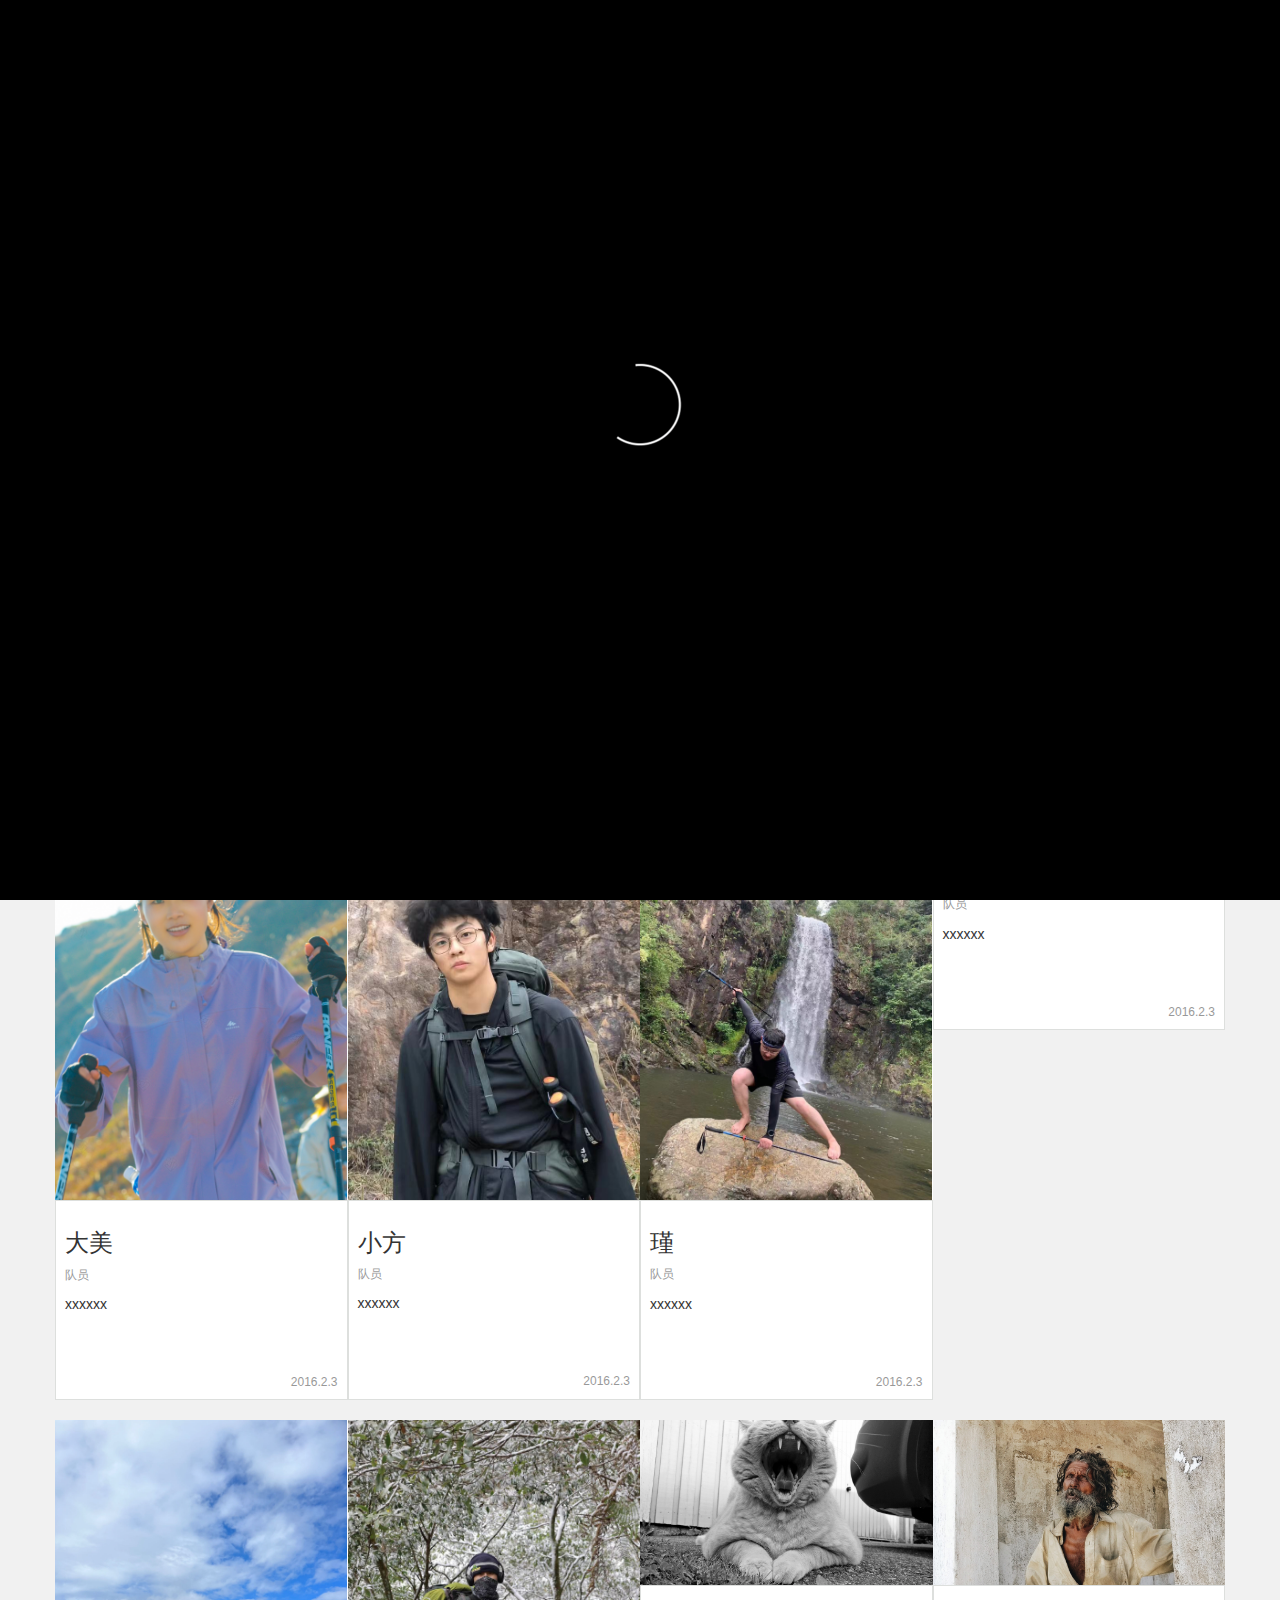
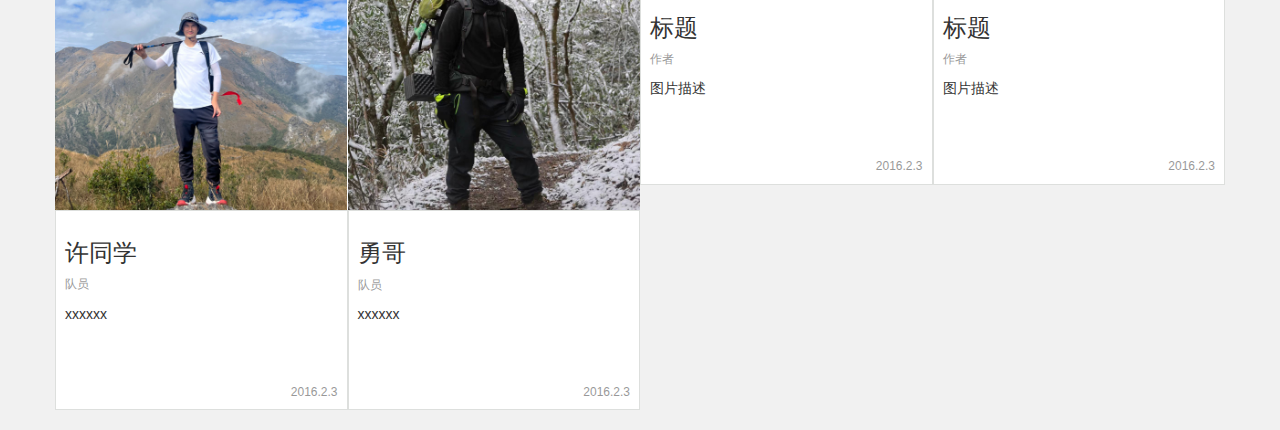
==== index.html @ 20806b5d "1" ====
<!DOCTYPE html>
<html lang="en">
<head>
    <meta charset="UTF-8">
    <title>YPYP</title>
    <link rel="Shortcut Icon" href="favicon.ico" >
    <link rel="stylesheet" href="CSS/bootstrap.css">
    <link rel="stylesheet" href="CSS/style.css">
    <link rel="stylesheet" href="CSS/jquery.lightbox-0.5.css">
    <script src="JS/jquery-3.1.0.min.js"></script>
    <script src="JS/bootstrap.min.js"></script>
    <script src="JS/style.js"></script>
    <script src="JS/Carousel.js"></script>
    <script src="JS/jquery.lightbox-0.5.min.js"></script>
</head>
<body>
<div class="loader">
    <div class="loader-content">
        <img src=images/11.gif alt="Loader" class="loader-loader" />
    </div>
</div>
<!-- <section id="header">
   <header>
       <div class="container">
           <div class="row clearfix">
               <div class="col-md-6 column" id="header-l">
                  <p>欢迎来到Endless</p>
                  <p>请</p>
                  <p><a href="#">登陆</a></p>
                  <p><a href="#">注册</a></p>
               </div>
               <div class="col-md-6 column" id="header-r">
                   <p><a href="#">退出</a></p>
                   <p><a href="#">用户名</a></p>
                   <div id="head-pic"><a href="#" ><img alt="" src="images/touxiang.jpg.png" /></a></div>
               </div>
           </div>
       </div>
   </header>
</section> -->
<section id="nav-main">
    <div class="container">
        <div class="row clearfix">
            <div class="col-md-4 column" id="nav-l">
                <a href="#"><h2>粤爬越胖 ｜ YPYP.CLUB</h2></a>
            </div>
            <div class="col-md-8 column" id="nav-r">
                <ul>
                  <!--  <li><a href="#">首页&lt;!&ndash;<span><i class="glyphicon glyphicon-home"></i></span>&ndash;&gt;</a> </li>
                    &lt;!&ndash; <li>|</li>&ndash;&gt;
                    <li><a href="news.html">资讯&lt;!&ndash;<span><i class="glyphicon glyphicon-cloud"></i></span>&ndash;&gt;</a> </li>
                    &lt;!&ndash;<li>|</li>&ndash;&gt;
                    <li><a href="shop.html">装备&lt;!&ndash;<span><i class="glyphicon glyphicon-shopping-cart"></i></span>&ndash;&gt;</a> </li>
                    &lt;!&ndash; <li>|</li>&ndash;&gt;
                    <li><a href="photo.html">摄影&lt;!&ndash;<span><i class="glyphicon glyphicon-camera"></i></span>&ndash;&gt;</a> </li>
                    &lt;!&ndash;<li>|</li>&ndash;&gt;
                    <li><a href="#">位置&lt;!&ndash;<span><i class="glyphicon glyphicon-globe"></i></span>&ndash;&gt;</a> </li>
                    &lt;!&ndash;<li>|</li>&ndash;&gt;
                    <li><a href="tutorial.html">教程&lt;!&ndash;<span><i class="glyphicon glyphicon-book"></i></span>&ndash;&gt;</a> </li>
                    &lt;!&ndash;<li>|</li>&ndash;&gt;
                    <li><a href="#">攻略&lt;!&ndash;<span><i class="glyphicon glyphicon-file"></i></span>&ndash;&gt;</a> </li>
                    &lt;!&ndash; <li>|</li>&ndash;&gt;
                    <li><a href="#">社区&lt;!&ndash;<span><i class="glyphicon glyphicon-comment"></i></span>&ndash;&gt;</a> </li>
                    <li><a href="#">社区&lt;!&ndash;<span><i class="glyphicon glyphicon-comment"></i></span>&ndash;&gt;</a> </li>-->
                </ul>
            </div>
        </div>
    </div>
</section>
<section id="pic">
    <div class="carousel slide" id="carousel-448951">
        <ol class="carousel-indicators">
            <li class="active" data-slide-to="0" data-target="#carousel-448951">
            </li>
            <li data-slide-to="1" data-target="#carousel-448951">
            </li>
            <li data-slide-to="2" data-target="#carousel-448951">
            </li>
            <li data-slide-to="3" data-target="#carousel-448951">
            </li>
            <li data-slide-to="3" data-target="#carousel-448951">
            </li>
        </ol>
        <div class="carousel-inner">
            <div class="item active">
                <img alt="" src="images/home/WechatIMG303.jpg" />
            </div>
            <div class="item">
                <img alt="" src="images/home/WechatIMG316.jpg" />
            </div>
            <div class="item">
                <img alt="" src="images/home/WechatIMG315.jpg" />

            </div>
            <div class="item">
                <img alt="" src="images/home/WechatIMG307.jpg" />
            </div>
            <div class="item">
                <img alt="" src="images/home/WechatIMG311.jpg" />
            </div>
        </div> <a class="left carousel-control" href="#carousel-448951" data-slide="prev"><span class="glyphicon glyphicon-chevron-left"></span></a> <a class="right carousel-control" href="#carousel-448951" data-slide="next"><span class="glyphicon glyphicon-chevron-right"></span></a>
    </div>
</section>
<!-- <section id="news">
    <div class="container">
        <div class="row clearfix">
            <div class="col-md-12 column">
                <div class="title-main-name">
                    <div class="title-main-name-l"></div>
                    <div class="title-main-name-c">
                        <a href="#"> <p>新闻</p></a>
                    </div>
                    <div class="title-main-name-r"></div>
                </div>
            </div>
        </div>
    </div>
    <div class="J_Poster poster-main"   data-setting='{

                                                                                    "height":270,
                                                                                    "posterWidth":640,
                                                                                    "posterHeight":270,
                                                                                    "scale":0.8,
                                                                                    "verticalAlign":"middle",
                                                                                    "speed":1000,
                                                                                    "autoPlay":false,
                                                                                    "delay":2000
																					}'>
        <div class="poster-btn poster-prev-btn"></div>
        <ul class="poster-list" style="list-style: none">
            <li class="poster-item"><a href="#"><img src="images/news1.jpg" width="100%" height="100%"></a><div class="news-message"><div class="title"><p class="p-title">新闻标题</p></div><div class="area"><p>新闻内容：Cras justo odio, dapibus ac facilisis in, egestas eget quam. Donec id elit non mi porta gravida at eget metus. Nullam id dolor id nibh ultricies vehicula ut id elit.</p></div></div></li>
            <li class="poster-item"><a href="#"><img src="images/news2.jpg" width="100%" height="100%"></a><div class="news-message"><div class="title"><p class="p-title">新闻标题</p></div><div class="area"><p>新闻内容：Cras justo odio, dapibus ac facilisis in, egestas eget quam. Donec id elit non mi porta gravida at eget metus. Nullam id dolor id nibh ultricies vehicula ut id elit.</p></div></div></li>
            <li class="poster-item"><a href="#"><img src="images/news3.jpg" width="100%" height="100%"></a><div class="news-message"><div class="title"><p class="p-title">新闻标题</p></div><div class="area"><p>新闻内容：Cras justo odio, dapibus ac facilisis in, egestas eget quam. Donec id elit non mi porta gravida at eget metus. Nullam id dolor id nibh ultricies vehicula ut id elit.</p></div></div></li>
            <li class="poster-item"><a href="#"><img src="images/news4.jpg" width="100%" height="100%"></a><div class="news-message"><div class="title"><p class="p-title">新闻标题</p></div><div class="area"><p>新闻内容：Cras justo odio, dapibus ac facilisis in, egestas eget quam. Donec id elit non mi porta gravida at eget metus. Nullam id dolor id nibh ultricies vehicula ut id elit.</p></div></div></li>
            <li class="poster-item"><a href="#"><img src="images/news5.jpg" width="100%" height="100%"></a><div class="news-message"><div class="title"><p class="p-title">新闻标题</p></div><div class="area"><p>新闻内容：Cras justo odio, dapibus ac facilisis in, egestas eget quam. Donec id elit non mi porta gravida at eget metus. Nullam id dolor id nibh ultricies vehicula ut id elit.</p></div></div></li>
            <li class="poster-item"><a href="#"><img src="images/news2.jpg" width="100%" height="100%"></a><div class="news-message"><div class="title"><p class="p-title">新闻标题</p></div><div class="area"><p>新闻内容：Cras justo odio, dapibus ac facilisis in, egestas eget quam. Donec id elit non mi porta gravida at eget metus. Nullam id dolor id nibh ultricies vehicula ut id elit.</p></div></div></li>
            <li class="poster-item"><a href="#"><img src="images/news3.jpg" width="100%" height="100%"></a><div class="news-message"><div class="title"><p class="p-title">新闻标题</p></div><div class="area"><p>新闻内容：Cras justo odio, dapibus ac facilisis in, egestas eget quam. Donec id elit non mi porta gravida at eget metus. Nullam id dolor id nibh ultricies vehicula ut id elit.</p></div></div></li>
            <li class="poster-item"><a href="#"><img src="images/news4.jpg" width="100%" height="100%"></a><div class="news-message"><div class="title"><p class="p-title">新闻标题</p></div><div class="area"><p>新闻内容：Cras justo odio, dapibus ac facilisis in, egestas eget quam. Donec id elit non mi porta gravida at eget metus. Nullam id dolor id nibh ultricies vehicula ut id elit.</p></div></div></li>
            <li class="poster-item"><a href="#"><img src="images/news5.jpg" width="100%" height="100%"></a><div class="news-message"><div class="title"><p class="p-title">新闻标题</p></div><div class="area"><p>新闻内容：Cras justo odio, dapibus ac facilisis in, egestas eget quam. Donec id elit non mi porta gravida at eget metus. Nullam id dolor id nibh ultricies vehicula ut id elit.</p></div></div></li>
        </ul>
        <div class="poster-btn poster-next-btn" ></div>
    </div>
</section> -->
<section id="photo">
    <div class="container">
        <div class="row clearfix">
            <div class="col-md-12 column">
                <div class="title-main-name">
                    <div class="title-main-name-l"></div>
                    <div class="title-main-name-c">
                        <a href="#">  <p>成员</p></a>
                    </div>
                    <div class="title-main-name-r"></div>
                </div>
            </div>
        </div>
    </div>
    <div id="gallery">
        <div class="container">
            <div class="row clearfix">
                <div class="col-md-12 column">
                    <div class="row">
                        <div class="col-md-3">
                            <div class="thumbnail">

                                <a href="images/face/WechatIMG313.jpg" title="5">                                    <img alt="300x200" src="images/face/WechatIMG318.jpg" />
                                </a>

                                <div class="caption">
                                    <h3>
                                        长空无痕
                                    </h3>
                                    <p class="p-writer">
                                        队长
                                    </p>
                                    <p class="p-text">
                                        英俊的皮囊
                                    </p>
                                    <p class="p-time">
                                        2024.2.3
                                    </p>
                                </div>
                            </div>
                        </div>
                        <div class="col-md-3">
                            <div class="thumbnail">
                                <a href="images/bp2.jpg" title="6">                                    <img alt="300x200" src="images/face/WechatIMG321.jpg" />
                                </a>

                                <div class="caption">
                                    <h3>
                                        孔孔
                                    </h3>
                                    <p class="p-writer">
                                        队员
                                    </p>
                                    <p class="p-text">
                                        有趣的灵魂
                                    </p>
                                    <p class="p-time">
                                        2024.2.3
                                    </p>
                                </div>
                            </div>
                        </div>
                        <div class="col-md-3">
                            <div class="thumbnail">

                                <a href="images/bp3.jpg" title="7">                                    <img alt="300x200" src="images/face/WechatIMG320.jpg" />
                                </a>

                                <div class="caption">
                                    <h3>
                                        Mika
                                    </h3>
                                    <p class="p-writer">
                                        队员
                                    </p>
                                    <p class="p-text">
                                        装备大佬
                                    </p>
                                    <p class="p-time">
                                        2024.2.3
                                    </p>
                                </div>
                            </div>
                        </div>
                        <div class="col-md-3">
                            <div class="thumbnail">

                                <a href="images/bp4.jpg" title="8">                                    <img alt="300x200" src="images/face/WechatIMG322.jpg" />
                                </a>

                                <div class="caption">
                                    <h3>
                                        ccc
                                    </h3>
                                    <p class="p-writer">
                                        队员
                                    </p>
                                    <p class="p-text">
                                        背锅大侠
                                    </p>
                                    <p class="p-time">
                                        2024.2.3
                                    </p>
                                </div>
                            </div>
                        </div>
                    </div>
                </div>
            </div>
        </div>
        <div class="container">
            <div class="row clearfix">
                <div class="col-md-12 column">
                    <div class="row">
                        <div class="col-md-3">
                            <div class="thumbnail">

                                <a href="images/bp5.jpg" title="5">                                    <img alt="300x200" src="images/face/WechatIMG323.jpg" />
                                </a>

                                <div class="caption">
                                    <h3>
                                        大美
                                    </h3>
                                    <p class="p-writer">
                                        队员
                                    </p>
                                    <p class="p-text">
                                        xxxxxx
                                    </p>
                                    <p class="p-time">
                                        2016.2.3
                                    </p>
                                </div>
                            </div>
                        </div>
                        <div class="col-md-3">
                            <div class="thumbnail">

                                <a href="images/bp6.jpg" title="6">                                    <img alt="300x200" src="images/face/WechatIMG324.jpg" />
                                </a>

                                <div class="caption">
                                    <h3>
                                        小方
                                    </h3>
                                    <p class="p-writer">
                                        队员
                                    </p>
                                    <p class="p-text">
                                        xxxxxx
                                    </p>
                                    <p class="p-time">
                                        2016.2.3
                                    </p>
                                </div>
                            </div>
                        </div>
                        <div class="col-md-3">
                            <div class="thumbnail">

                                <a href="images/bp7.jpg" title="7">                                    <img alt="300x200" src="images/face/WechatIMG325.jpg" />
                                </a>

                                <div class="caption">
                                    <h3>
                                        瑾
                                    </h3>
                                    <p class="p-writer">
                                        队员
                                    </p>
                                    <p class="p-text">
                                        xxxxxx
                                    </p>
                                    <p class="p-time">
                                        2016.2.3
                                    </p>
                                </div>
                            </div>
                        </div>
                        <div class="col-md-3">
                            <div class="thumbnail">

                                <a href="images/bp8.jpg" title="8">                                    <img alt="300x200" src="images/face/WechatIMG326.jpg" />
                                </a>

                                <div class="caption">
                                    <h3>
                                        啊昌
                                    </h3>
                                    <p class="p-writer">
                                        队员
                                    </p>
                                    <p class="p-text">
                                        xxxxxx
                                    </p>
                                    <p class="p-time">
                                        2016.2.3
                                    </p>
                                </div>
                            </div>
                        </div>
                    </div>
                </div>
            </div>
        </div>
        <div class="container">
            <div class="row clearfix">
                <div class="col-md-12 column">
                    <div class="row">
                        <div class="col-md-3">
                            <div class="thumbnail">

                                <a href="images/bp9.jpg" title="5">                                    <img alt="300x200" src="images/face/WechatIMG327.jpg" />
                                </a>

                                <div class="caption">
                                    <h3>
                                        许同学
                                    </h3>
                                    <p class="p-writer">
                                        队员
                                    </p>
                                    <p class="p-text">
                                        xxxxxx
                                    </p>
                                    <p class="p-time">
                                        2016.2.3
                                    </p>
                                </div>
                            </div>
                        </div>
                        <div class="col-md-3">
                            <div class="thumbnail">

                                <a href="images/bp10.jpg" title="6">                                    <img alt="300x200" src="images/face/WechatIMG328.jpg" />
                                </a>

                                <div class="caption">
                                    <h3>
                                        勇哥
                                    </h3>
                                    <p class="p-writer">
                                        队员
                                    </p>
                                    <p class="p-text">
                                        xxxxxx
                                    </p>
                                    <p class="p-time">
                                        2016.2.3
                                    </p>
                                </div>
                            </div>
                        </div>
                        <div class="col-md-3">
                            <div class="thumbnail">

                                <a href="images/bp11.jpg" title="7">                                    <img alt="300x200" src="images/p11.jpg" />
                                </a>

                                <div class="caption">
                                    <h3>
                                        标题
                                    </h3>
                                    <p class="p-writer">
                                        作者
                                    </p>
                                    <p class="p-text">
                                        图片描述
                                    </p>
                                    <p class="p-time">
                                        2016.2.3
                                    </p>
                                </div>
                            </div>
                        </div>
                        <div class="col-md-3">
                            <div class="thumbnail">

                                <a href="images/bp12.jpg" title="8">                                    <img alt="300x200" src="images/p12.jpg" />
                                </a>

                                <div class="caption">
                                    <h3>
                                        标题
                                    </h3>
                                    <p class="p-writer">
                                        作者
                                    </p>
                                    <p class="p-text">
                                        图片描述
                                    </p>
                                    <p class="p-time">
                                        2016.2.3
                                    </p>
                                </div>
                            </div>
                        </div>
                    </div>
                </div>
            </div>
        </div>
    </div>

</section>
<!-- <section id="shop">
    <div class="container">
        <div class="row clearfix">
            <div class="col-md-12 column">
                <div class="title-main-name">
                    <div class="title-main-name-l"></div>
                    <div class="title-main-name-c">
                        <a href="#"><p>商城</p></a>
                    </div>
                    <div class="title-main-name-r"></div>
                </div>
            </div>
        </div>
    </div>
    <div class="container">
        <div class="row clearfix">
            <div class="col-md-12 column">
                <div id="shop-box">
                    <ul>
                        <li><a href="#">热门商品</a></li>
                        <li><a href="#">分类一</a></li>
                        <li><a href="#">分类二</a></li>
                        <li><a href="#">分类三</a></li>
                        <li><a href="#">分类四</a></li>
                        <li><a href="#">分类五</a></li>
                        <li><a href="#">分类六</a></li>
                        <li><a href="#">分类七</a></li>
                    </ul>
                    <div id="shop-s-box">
                        <div class="shop-box-pic"><a href="#"><img src="images/shop1.png"><p>商品名称</p></a> </div>
                        <div class="shop-box-pic"><a href="#"><img src="images/shop2.png"><p>商品名称</p></a> </div>
                        <div class="shop-box-pic"><a href="#"><img src="images/shop3.png"><p>商品名称</p></a> </div>
                        <div class="shop-box-pic"><a href="#"><img src="images/shop4.png"><p>商品名称</p></a> </div>
                        <div class="shop-box-pic"><a href="#"><img src="images/shop5.png"><p>商品名称</p></a> </div>
                        <div class="shop-box-pic"><a href="#"><img src="images/shop6.png"><p>商品名称</p></a> </div>
                        <div class="shop-box-pic"><a href="#"><img src="images/shop7.png"><p>商品名称</p></a> </div>
                        <div class="shop-box-pic"><a href="#"><img src="images/shop8.png"><p>商品名称</p></a> </div>
                        <div class="shop-box-pic"><a href="#"><img src="images/shop9.png"><p>商品名称</p></a> </div>
                        <div class="shop-box-pic"><a href="#"><img src="images/shop10.png"><p>商品名称</p></a> </div>
                    </div>
                </div>
            </div>
        </div>
    </div>
</section>
<section id="strategy">
    <div class="container">
        <div class="row clearfix">
            <div class="col-md-12 column">
                <div class="title-main-name">
                    <div class="title-main-name-l"></div>
                    <div class="title-main-name-c">
                        <a href="#"> <p>教程</p></a>
                    </div>
                    <div class="title-main-name-r"></div>
                </div>
            </div>
        </div>
    </div>
    <div class="container">
        <div class="row clearfix">
            <div class="col-md-12 column">
                <div class="strategy-pic">
                    <img class="strategy-pic-img" alt="" src="images/s2.jpg" />
                    <a href="#"> <span class="strategy-pic-title">教程标题</span></a>
                </div>
            </div>
        </div>
    </div>
    <div class="container">
        <div class="row clearfix">
            <div class="col-md-12 column">
                <div class="strategy-pic">
                    <img alt="" src="images/s3.jpg" />
                    <a href="#"> <span class="strategy-pic-title">教程标题</span></a>
                </div>
            </div>
        </div>
    </div>
    <div class="container">
        <div class="row clearfix">
            <div class="col-md-12 column">
                <div class="strategy-pic">
                    <img alt="" src="images/s4.jpg" />
                    <a href="#"> <span class="strategy-pic-title">教程标题</span></a>
                </div>
            </div>
        </div>
    </div>
    <div class="container">
        <div class="row clearfix">
            <div class="col-md-12 column">
                <div class="strategy-pic">
                    <img alt="" src="images/s5.jpg" />
                    <a href="#"> <span class="strategy-pic-title">教程标题</span></a>
                </div>
            </div>
        </div>
    </div>
    <div class="container">
        <div class="row clearfix">
            <div class="col-md-12 column">
                <div class="strategy-pic">
                    <img alt="" src="images/s1.jpg" />
                    <a href="#"> <span class="strategy-pic-title">教程标题</span></a>
                </div>
            </div>
        </div>
    </div>
</section> -->
<!-- <section id="footer">
    <footer>
        <div class="top"><a href="#nav-main" id="top-button" onfocus="this.blur();"><img src="images/返回顶部.png"></a></div>
        <div class="container">
            <div class="row clearfix">
                <div class="col-md-6 column" id="footer-l">
                    <p>版权所有&nbsp;©&nbsp;Endless技术有限公司&nbsp;&nbsp;1998-2016&nbsp;&nbsp;保留一切权利</p>
                </div>
                <div class="col-md-6 column" id="footer-r">
                    <ul>
                        <li><a href="#">法律声明</a> </li>
                        <li><a href="#">隐私保护</a> </li>
                        <li><a href="#">联系我们</a> </li>
                        <li><a href="#">网站地图</a> </li>
                    </ul>
                </div>
            </div>
        </div>
    </footer>
</section> -->
<script type="text/javascript">
    window.onload=$(document).loadings();
    $(document).ready(function () {
        //数字转换为百分数的方法
        Number.prototype.toPercent=function(){
            return (Math.round(this*100)/100).toFixed(2)+'%';
        };
        //导航栏每一栏的类
        function navs(name,link) {
            this.name=name;
            this.link=link;
        }

        //引入lightBox插件
        $(function() {
            $('#gallery a').lightBox();
        });

       //生成carousel
        Carousel.in($(".J_Poster"));

        //new出每一栏
        var nav1=new navs("首页","index.html");
        var nav2=new navs("资讯","news.html");
        var nav3=new navs("装备","shop.html");
        var nav4=new navs("风景","photo.html");
        // var nav6=new navs("教程","tutorial.html");
        var nav5=new navs("攻略","strategy.html");

        //加入数组
        var nav = new Array(nav1,nav2,nav3,nav4,nav5);

        //插入节点
        for(i=0;i<nav.length;i++){
            var link=nav[i].link;
            var name=nav[i].name;
         $("#nav-r ul").append(" <li><a href='"+link+"' >"+name+"</a></li>");
        }

        //定义样式
        var length=[(100/nav.length).toPercent()].join();//获取每栏宽度
        $("#nav-r ul li").css("width",length);


    });
</script>
</body>
</html>
---- CSS/style.css ----
*{
    margin: 0;
    padding: 0;
}
body a{
    outline:none;
    blr:expression(this.onFocus=this.blur());
    text-decoration: none;
    color: black;
}
a:hover{
    text-decoration: none;
    color: black;
}
body{
    background-color: #f1f1f1;
}
.loader {
    position: fixed;
    z-index: 9999;
    width: 100%;
    height: 100%;
    background:black;
    text-align: center;
    /* loader页面消失采用渐隐的方式*/
    -webkit-transition: opacity 3s ease;
    -moz-transition: opacity 3s ease;
    -o-transition: opacity 3s ease;
    transition: opacity 3s ease;
}
/* 使用base64编码嵌入加载的logo */
.loader-content  {
    display: block;
    position: relative;
    top: 45%;
}
.loader-content img{
    width: 400px;
    height: 300px;
    position: absolute;
    top:50%;
    left: 50%;
    margin-top: -150px;
    margin-left: -200px;
}
.fadeout {
    opacity: 0;
    filter: alpha(opacity=0);
}
/*header*/
#header{
    z-index: 9998;
    height: 30px;
    width: 100%;
    margin: 0 auto;
    background-color: rgba(195, 198, 195, 0.6);
    /*position: fixed;*/
    top: 0;
    -webkit-transition: opacity 3s ease;
    -moz-transition: opacity 3s ease;
    -o-transition: opacity 3s ease;
    transition: opacity 3s ease;


}
#header .container{
    height: 30px;
}
#header .container .row{
    height: 30px;
}
#header a{
    color: white;
}
#header-l p{
    float: left;
    color: white;
    line-height: 30px;
    padding:0 16px;
    margin-bottom: 0;
}
#header-r p{
    float: right;
    color: white;
    line-height: 30px;
    padding:0 16px;
    margin-bottom: 0;
}
#head-pic{
    float: right;
    width: 30px;
    height: 30px;
}
#head-pic img{
    width: 30px;
    height: 30px;
}
#header p a{
    text-decoration: none;
}
/*导航*/
/*#nav-main{
    margin: 5px 0 5px 0;
}*/
 #nav-l{
     margin-top: 30px;
 }
#nav-r{
    height: 60px;

    text-align: center;
    padding-left: 0px;
    margin-top: 30px;
}
#nav-r ul{
    margin: 15px auto;
    height: 30px;
    width: 100%;
    list-style: none;
    display: inline-block;
}
#nav-r ul li{
  /*  width: 12.5%;*/
    float: left;
    line-height: 30px;
    border-right: 1px solid rgba(0, 0, 0, 0.5);
}
#nav-r ul li:last-child{
    border-right: 0px;
}
#nav-r ul li a{
    width: 100%;
    text-decoration: none;
    color: black;
    display: block;
    /*padding: 0 40px;*/
}
#nav-r ul li a:hover {
    text-decoration: none;
    color: #0C417E;
}
#nav-main div div div h2{
    height: 30px;
    text-align: center;
    display: block;
    line-height: 30px;
    /*padding-right: 0px;
    padding-left: 150px;*/
    margin-top: 15px;
    margin-bottom: 15px;
}
@media only screen and (max-width: 990px){
    #nav-l{
        display: none;
    }
}
/*  .glyphicon{
      color: #723025;
  }*/
/*新闻*/
.title-main-name{
    width: 100%;
    height: 40px;
    /*background-color: #0C417E;*/
    margin: 40px auto 30px auto;
}
.title-main-name .title-main-name-l{
    float: left;
    width:10% ;
    height: 20px;
    border-bottom:1px solid black;
    /* background-color: #2b542c;*/
}
.title-main-name .title-main-name-c{
    float: left;
    width: 10%;
    height: 40px;
    display:inline;
    text-align: center;
    /* background-color: #541e11;*/
}
.title-main-name .title-main-name-c p{
    font-size: 17pt;
    display:inline;
    line-height: 40px;
    margin: 0 auto;
}
.title-main-name .title-main-name-r{
    float: left;
    width: 80%;
    height: 20px;
    border-bottom:1px solid black;
}

.poster-main{
    position:relative;
    width:800px;
    height:270px;
}
.poster-main a,.poster-main img{
    display:block;
}
.poster-main .poster-list{
    width:800px;
    height:270px;
}
.poster-main .poster-list .poster-item{
    position:absolute;
    left:0;
    top:0;
}
.poster-main .poster-btn{
    position:absolute;
    top:0;
    width:100px;
    height:270px;
    z-index:10;
    cursor:pointer;
    opacity:0.8;
}
.poster-main .poster-prev-btn{
    left:0;
    background:  url(../images/btn_l.png) no-repeat center center;
}
.poster-main .poster-next-btn{
    right:0;
    background: url(../images/btn_r.png) no-repeat center center;
}
.poster-main .poster-list .poster-item .title{
    width: 100px;
    height: 20px;
    /*background-color: #2b542c;*/
    position: absolute;
    top: 66%;
    left: 50%;
    margin-left:-50px;
}
.poster-main .poster-list .poster-item .area{
    width: 540px;
    height: 40px;
   /* background-color: #0C417E;*/
    position: absolute;
    top: 77%;
    left: 50%;
    margin-left:-270px;
}
.poster-main .poster-list .poster-item .p-title{
    font-size: 15pt;
}
.poster-main .poster-list .poster-item p{
    color: white;
    text-align: center;
    line-height: 20px;
}
.poster-main .poster-list .poster-item .news-message{
    display: none;
}
/*摄影*/
#photo .caption{
    height: 200px;
}
#photo .thumbnail{
    padding: 0px;
    border-radius:0px;
    border: 0px;
}
#photo .thumbnail .caption{
    border: 0.1px solid rgba(171, 174, 171, 0.4);
   /* border-right: 0px;*/
}
#photo .col-md-3:last-child .thumbnail  .caption {
    border: 0.1px solid rgba(171, 174, 171, 0.4);
}
#photo .col-md-3{
    padding-left: 0px;padding-right: 0px;
}
#photo .p-writer{
    font-size: 9pt;
    opacity: 0.5;
}
#photo .p-text{
    height: 70px;
}
#photo .p-time{
    font-size: 9pt;
    float: right;
    opacity: 0.5;
}
.photo-btn {
    border-radius: 0px;
    height: 30px;
    margin: 5px 5px;
    border: 0;
}

/*商城*/
#shop{
   background: url(../images/shop.jpg);
    padding: 0px 0px 0px 0px;
    background-size: cover;
    background-repeat:no-repeat;
   /* background-attachment:fixed;*/
    background-position:center;
}
#shop .title-main-name .title-main-name-l{
    border-bottom:1px solid #ffffff;
}
#shop .title-main-name .title-main-name-c p{
    color: white;
}
#shop .title-main-name .title-main-name-r {
    border-bottom: 1px solid #ffffff;
}
#shop #shop-box{
    width: 100%;
    display: block;
    margin-bottom: 50px;
}
#shop #shop-box ul{
    height: 50px;
    list-style: none;
    display:block;
    position: relative;
    margin-bottom: 0px;
}
#shop #shop-box ul li{
    line-height: 50px;
    text-align: center;
    float: left;
    transition: all.4s;
}
#shop #shop-box ul li:first-child{
    background-color: rgba(248, 251, 248, 0.6);
}
#shop #shop-box ul li:first-child a{
    color: black;
}
#shop #shop-box ul li a{
    padding:0 15px 0 15px;
    text-decoration: none;
    color: #8a8a8a;
    transition: all.4s;
}
#shop #shop-box ul li:hover{
    background-color:  rgba(248, 251, 248, 1);
}
#shop #shop-box ul li:hover a{
    color: black;
}
#shop #shop-box #shop-s-box{
    width: 100%;
}
#shop #shop-box #shop-s-box .shop-box-pic{
    background-color: rgba(248, 251, 248, 0.6);
    width: 20%;
    float: left;
    border: 0.1px solid rgba(171, 174, 171, 0.4);
    transition: all.4s;
    position: relative;
 }
#shop #shop-box #shop-s-box .shop-box-pic img{
    width: 100%;
}
#shop #shop-box #shop-s-box .shop-box-pic p {
    color: black;
    position: absolute;
    z-index: 3;
    top: 88%;
    left: 10px;
    transition: all.4s;
    opacity: 0;
}
#shop #shop-box #shop-s-box .shop-box-pic:hover{
    background-color: rgba(248, 251, 248, 1);
}
#shop #shop-box #shop-s-box .shop-box-pic:hover p{
    opacity: 1;
    color: black;
}
/*攻略*/
#strategy .strategy-pic{
    display: block;
    width: 100%;
    height:200px;
    margin: 0px auto 40px auto;
    position: relative;
    overflow: hidden;
}
#strategy .strategy-pic  img{
    display: block;
    width: 100%;
    transition: all.4s;
}
#strategy .strategy-pic .strategy-pic-title{
    z-index: 100;
    line-height: 200px;
    width: 100%;
    height: 200px;
    text-align: center;
    vertical-align: middle;
    position: absolute;
    color: #fff;
    top: 0;
    transition: all.4s;
    font-size: 16pt;
}

#strategy .strategy-pic .strategy-pic-title:hover{
    background-color: rgba(24,14,8,.5);
}

/*footer*/
#footer{
    height: 30px;
    width: 100%;
    margin: 0 auto;
    background-color: rgba(195, 198, 195, 0.9);
    position: relative;
}
#footer .container .row p{
    margin-bottom: 0px;
    line-height: 30px;
    color: white;
    float: left;
}
#footer  #footer-l{
    float: left;
}
#footer  #footer-r{
    float: right;
}
#footer  #footer-r ul{
    list-style: none;
    float: right;
    margin-bottom: 0px;
}
#footer  #footer-r ul li{
    float: right;
    text-align: center;
    line-height: 30px;
    padding: 0 10px;
    border-right: 1px ;
    border-right: 1px solid rgba(255, 255, 255, 0.5);
}
#footer  #footer-r ul li:first-child{
    border-right: 0px;
}
#footer  #footer-r ul li a{
    text-decoration: none;
    color: white;
}
#footer .top{
    width: 50px;
    height: 50px;
    float: left;
    position: fixed;
    z-index: 999;
    right: 10px;
    display: none;
}
#footer .top:hover{
    opacity: 1;
    transform-origin:center ;
    animation: sigma 1s;
}
#footer .top img{
    width: 100%;
}
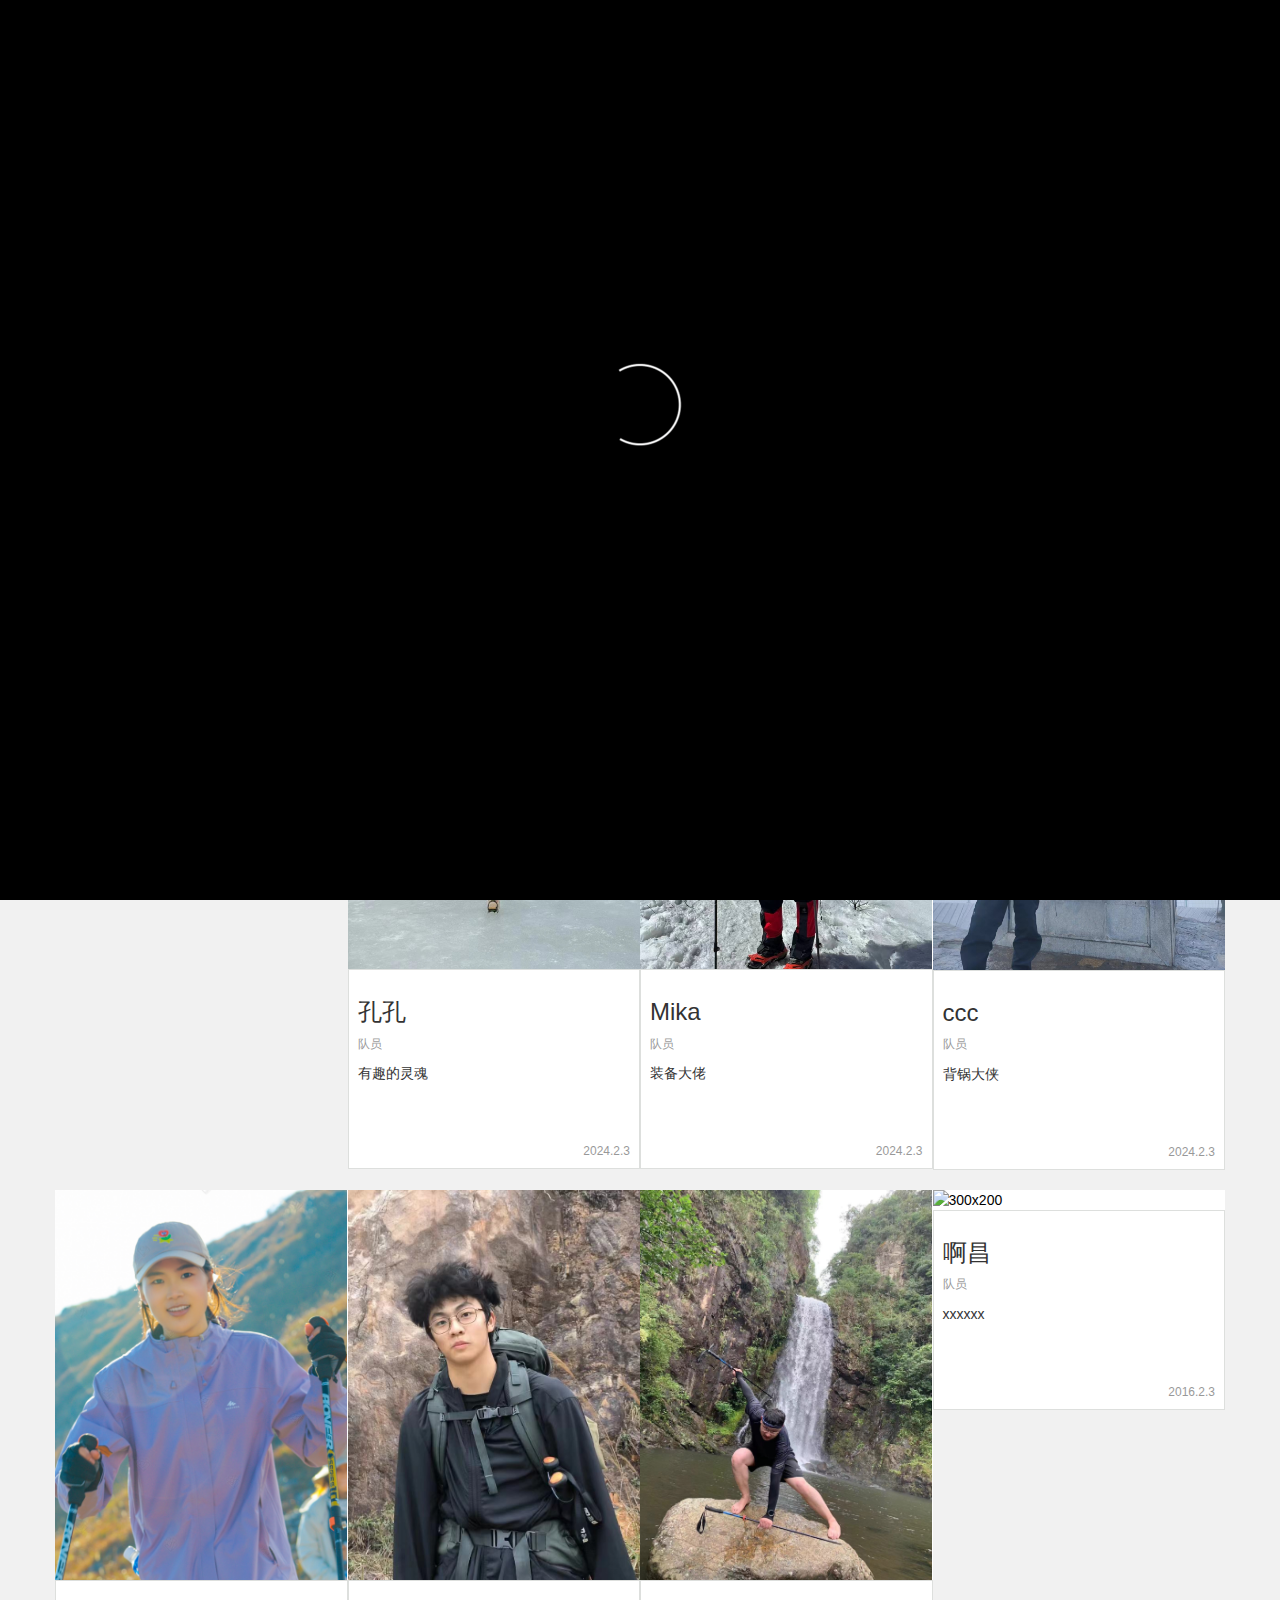
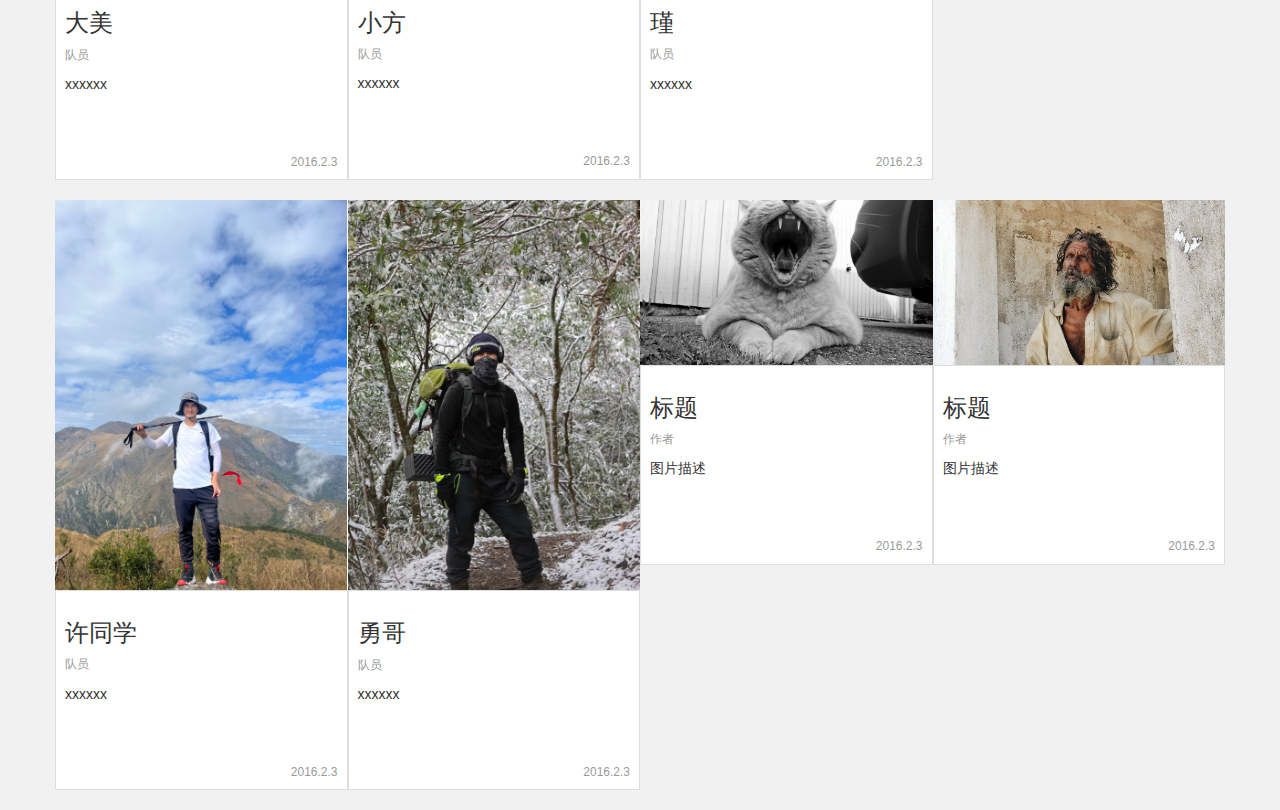
==== commit 91b12c86: "Update index.html" ====
--- a/index.html
+++ b/index.html
@@ -101,14 +101,14 @@
         </div> <a class="left carousel-control" href="#carousel-448951" data-slide="prev"><span class="glyphicon glyphicon-chevron-left"></span></a> <a class="right carousel-control" href="#carousel-448951" data-slide="next"><span class="glyphicon glyphicon-chevron-right"></span></a>
     </div>
 </section>
-<!-- <section id="news">
+<section id="news">
     <div class="container">
         <div class="row clearfix">
             <div class="col-md-12 column">
                 <div class="title-main-name">
                     <div class="title-main-name-l"></div>
                     <div class="title-main-name-c">
-                        <a href="#"> <p>新闻</p></a>
+                        <a href="#"> <p>旅途</p></a>
                     </div>
                     <div class="title-main-name-r"></div>
                 </div>
@@ -140,7 +140,7 @@
         </ul>
         <div class="poster-btn poster-next-btn" ></div>
     </div>
-</section> -->
+</section>
 <section id="photo">
     <div class="container">
         <div class="row clearfix">
@@ -623,4 +623,4 @@
     });
 </script>
 </body>
-</html>+</html>
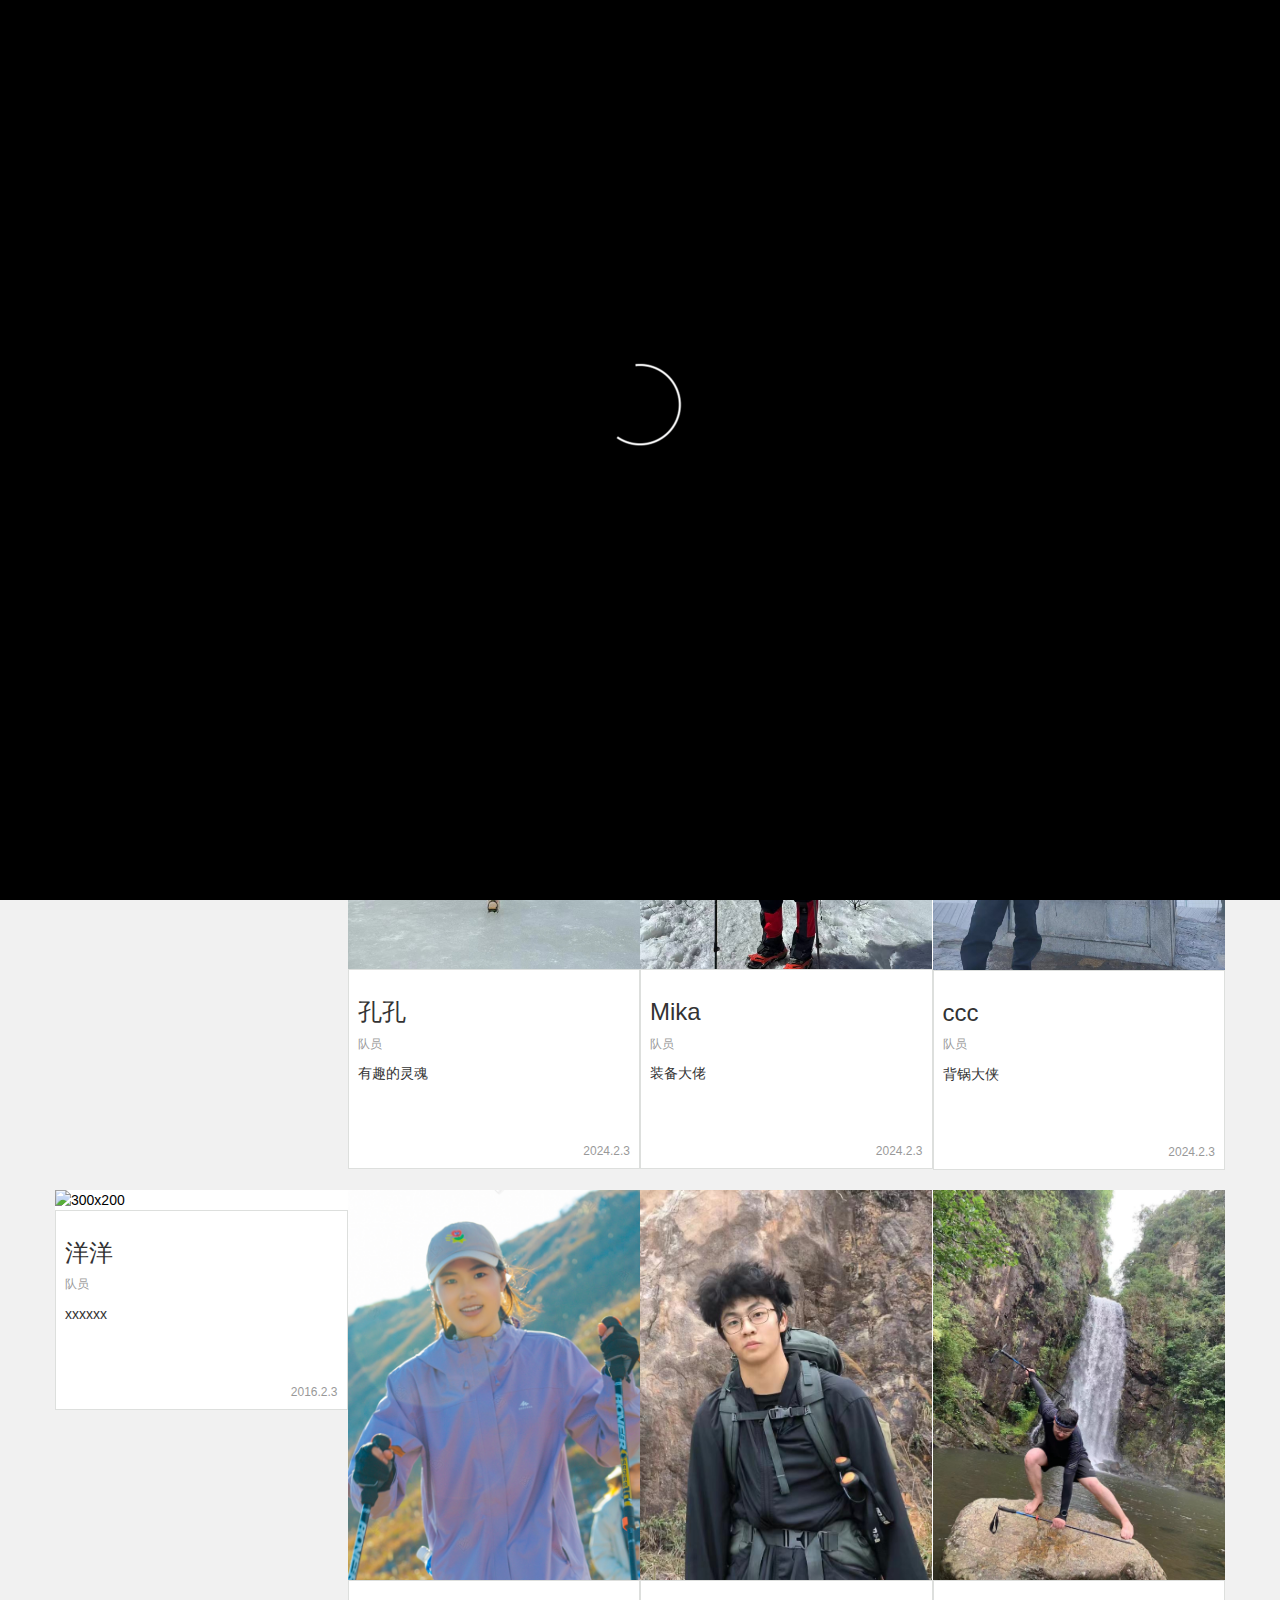
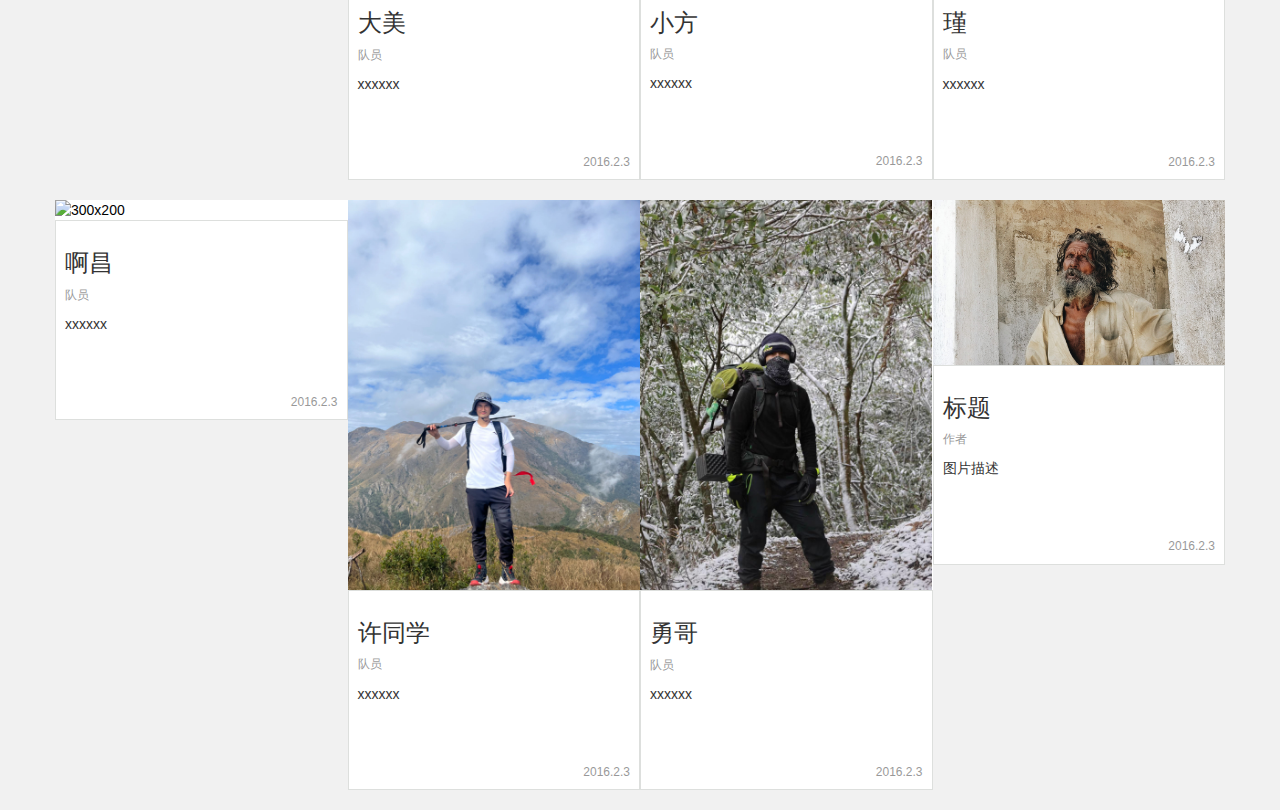
==== commit 383e183e: "1" ====
--- a/index.html
+++ b/index.html
@@ -2,7 +2,7 @@
 <html lang="en">
 <head>
     <meta charset="UTF-8">
-    <title>YPYP</title>
+    <title>YPYP.CLUB⛰️</title>
     <link rel="Shortcut Icon" href="favicon.ico" >
     <link rel="stylesheet" href="CSS/bootstrap.css">
     <link rel="stylesheet" href="CSS/style.css">
@@ -42,9 +42,9 @@
     <div class="container">
         <div class="row clearfix">
             <div class="col-md-4 column" id="nav-l">
-                <a href="#"><h2>粤爬越胖 ｜ YPYP.CLUB</h2></a>
-            </div>
-            <div class="col-md-8 column" id="nav-r">
+                <a href="#"><h2 style="color: brown;">粤爬越胖 ｜ YPYP.CLUB</h2></a>
+            </div>
+            <div class="col-md-7 column" id="nav-r">
                 <ul>
                   <!--  <li><a href="#">首页&lt;!&ndash;<span><i class="glyphicon glyphicon-home"></i></span>&ndash;&gt;</a> </li>
                     &lt;!&ndash; <li>|</li>&ndash;&gt;
@@ -128,15 +128,15 @@
 																					}'>
         <div class="poster-btn poster-prev-btn"></div>
         <ul class="poster-list" style="list-style: none">
-            <li class="poster-item"><a href="#"><img src="images/news1.jpg" width="100%" height="100%"></a><div class="news-message"><div class="title"><p class="p-title">新闻标题</p></div><div class="area"><p>新闻内容：Cras justo odio, dapibus ac facilisis in, egestas eget quam. Donec id elit non mi porta gravida at eget metus. Nullam id dolor id nibh ultricies vehicula ut id elit.</p></div></div></li>
-            <li class="poster-item"><a href="#"><img src="images/news2.jpg" width="100%" height="100%"></a><div class="news-message"><div class="title"><p class="p-title">新闻标题</p></div><div class="area"><p>新闻内容：Cras justo odio, dapibus ac facilisis in, egestas eget quam. Donec id elit non mi porta gravida at eget metus. Nullam id dolor id nibh ultricies vehicula ut id elit.</p></div></div></li>
-            <li class="poster-item"><a href="#"><img src="images/news3.jpg" width="100%" height="100%"></a><div class="news-message"><div class="title"><p class="p-title">新闻标题</p></div><div class="area"><p>新闻内容：Cras justo odio, dapibus ac facilisis in, egestas eget quam. Donec id elit non mi porta gravida at eget metus. Nullam id dolor id nibh ultricies vehicula ut id elit.</p></div></div></li>
-            <li class="poster-item"><a href="#"><img src="images/news4.jpg" width="100%" height="100%"></a><div class="news-message"><div class="title"><p class="p-title">新闻标题</p></div><div class="area"><p>新闻内容：Cras justo odio, dapibus ac facilisis in, egestas eget quam. Donec id elit non mi porta gravida at eget metus. Nullam id dolor id nibh ultricies vehicula ut id elit.</p></div></div></li>
-            <li class="poster-item"><a href="#"><img src="images/news5.jpg" width="100%" height="100%"></a><div class="news-message"><div class="title"><p class="p-title">新闻标题</p></div><div class="area"><p>新闻内容：Cras justo odio, dapibus ac facilisis in, egestas eget quam. Donec id elit non mi porta gravida at eget metus. Nullam id dolor id nibh ultricies vehicula ut id elit.</p></div></div></li>
-            <li class="poster-item"><a href="#"><img src="images/news2.jpg" width="100%" height="100%"></a><div class="news-message"><div class="title"><p class="p-title">新闻标题</p></div><div class="area"><p>新闻内容：Cras justo odio, dapibus ac facilisis in, egestas eget quam. Donec id elit non mi porta gravida at eget metus. Nullam id dolor id nibh ultricies vehicula ut id elit.</p></div></div></li>
-            <li class="poster-item"><a href="#"><img src="images/news3.jpg" width="100%" height="100%"></a><div class="news-message"><div class="title"><p class="p-title">新闻标题</p></div><div class="area"><p>新闻内容：Cras justo odio, dapibus ac facilisis in, egestas eget quam. Donec id elit non mi porta gravida at eget metus. Nullam id dolor id nibh ultricies vehicula ut id elit.</p></div></div></li>
-            <li class="poster-item"><a href="#"><img src="images/news4.jpg" width="100%" height="100%"></a><div class="news-message"><div class="title"><p class="p-title">新闻标题</p></div><div class="area"><p>新闻内容：Cras justo odio, dapibus ac facilisis in, egestas eget quam. Donec id elit non mi porta gravida at eget metus. Nullam id dolor id nibh ultricies vehicula ut id elit.</p></div></div></li>
-            <li class="poster-item"><a href="#"><img src="images/news5.jpg" width="100%" height="100%"></a><div class="news-message"><div class="title"><p class="p-title">新闻标题</p></div><div class="area"><p>新闻内容：Cras justo odio, dapibus ac facilisis in, egestas eget quam. Donec id elit non mi porta gravida at eget metus. Nullam id dolor id nibh ultricies vehicula ut id elit.</p></div></div></li>
+            <li class="poster-item"><a href="#"><img src="images/news1.jpg" width="100%" height="100%"></a><div class="news-message"><div class="title"><p class="p-title">狮子口</p></div><div class="area"><p>狮子口 justo odio, dapibus ac facilisis in, egestas eget quam. Donec id elit non mi porta gravida at eget metus. Nullam id dolor id nibh ultricies vehicula ut id elit.</p></div></div></li>
+            <li class="poster-item"><a href="#"><img src="images/news2.jpg" width="100%" height="100%"></a><div class="news-message"><div class="title"><p class="p-title">八面山</p></div><div class="area"><p>八面山 justo odio, dapibus ac facilisis in, egestas eget quam. Donec id elit non mi porta gravida at eget metus. Nullam id dolor id nibh ultricies vehicula ut id elit.</p></div></div></li>
+            <li class="poster-item"><a href="#"><img src="images/news3.jpg" width="100%" height="100%"></a><div class="news-message"><div class="title"><p class="p-title">黄牛石</p></div><div class="area"><p>黄牛石 justo odio, dapibus ac facilisis in, egestas eget quam. Donec id elit non mi porta gravida at eget metus. Nullam id dolor id nibh ultricies vehicula ut id elit.</p></div></div></li>
+            <li class="poster-item"><a href="#"><img src="images/news4.jpg" width="100%" height="100%"></a><div class="news-message"><div class="title"><p class="p-title">麦理浩径</p></div><div class="area"><p>麦理浩径 justo odio, dapibus ac facilisis in, egestas eget quam. Donec id elit non mi porta gravida at eget metus. Nullam id dolor id nibh ultricies vehicula ut id elit.</p></div></div></li>
+            <li class="poster-item"><a href="#"><img src="images/news5.jpg" width="100%" height="100%"></a><div class="news-message"><div class="title"><p class="p-title">齐云山</p></div><div class="area"><p>齐云山 justo odio, dapibus ac facilisis in, egestas eget quam. Donec id elit non mi porta gravida at eget metus. Nullam id dolor id nibh ultricies vehicula ut id elit.</p></div></div></li>
+            <li class="poster-item"><a href="#"><img src="images/news2.jpg" width="100%" height="100%"></a><div class="news-message"><div class="title"><p class="p-title">烂头岭</p></div><div class="area"><p>烂头岭 justo odio, dapibus ac facilisis in, egestas eget quam. Donec id elit non mi porta gravida at eget metus. Nullam id dolor id nibh ultricies vehicula ut id elit.</p></div></div></li>
+            <li class="poster-item"><a href="#"><img src="images/news3.jpg" width="100%" height="100%"></a><div class="news-message"><div class="title"><p class="p-title">武功山</p></div><div class="area"><p>武功山 justo odio, dapibus ac facilisis in, egestas eget quam. Donec id elit non mi porta gravida at eget metus. Nullam id dolor id nibh ultricies vehicula ut id elit.</p></div></div></li>
+            <li class="poster-item"><a href="#"><img src="images/news4.jpg" width="100%" height="100%"></a><div class="news-message"><div class="title"><p class="p-title">三分石</p></div><div class="area"><p>三分石 justo odio, dapibus ac facilisis in, egestas eget quam. Donec id elit non mi porta gravida at eget metus. Nullam id dolor id nibh ultricies vehicula ut id elit.</p></div></div></li>
+            <li class="poster-item"><a href="#"><img src="images/news5.jpg" width="100%" height="100%"></a><div class="news-message"><div class="title"><p class="p-title">天堂岭</p></div><div class="area"><p>天堂岭 justo odio, dapibus ac facilisis in, egestas eget quam. Donec id elit non mi porta gravida at eget metus. Nullam id dolor id nibh ultricies vehicula ut id elit.</p></div></div></li>
         </ul>
         <div class="poster-btn poster-next-btn" ></div>
     </div>
@@ -258,6 +258,28 @@
                         <div class="col-md-3">
                             <div class="thumbnail">
 
+                                <a href="images/bp11.jpg" title="7">                                    <img alt="300x200" src="images/face/WechatIMG329.jpg" />
+                                </a>
+
+                                <div class="caption">
+                                    <h3>
+                                        洋洋
+                                    </h3>
+                                    <p class="p-writer">
+                                        队员
+                                    </p>
+                                    <p class="p-text">
+                                        xxxxxx
+                                    </p>
+                                    <p class="p-time">
+                                        2016.2.3
+                                    </p>
+                                </div>
+                            </div>
+                        </div>
+                        <div class="col-md-3">
+                            <div class="thumbnail">
+
                                 <a href="images/bp5.jpg" title="5">                                    <img alt="300x200" src="images/face/WechatIMG323.jpg" />
                                 </a>
 
@@ -308,28 +330,6 @@
                                 <div class="caption">
                                     <h3>
                                         瑾
-                                    </h3>
-                                    <p class="p-writer">
-                                        队员
-                                    </p>
-                                    <p class="p-text">
-                                        xxxxxx
-                                    </p>
-                                    <p class="p-time">
-                                        2016.2.3
-                                    </p>
-                                </div>
-                            </div>
-                        </div>
-                        <div class="col-md-3">
-                            <div class="thumbnail">
-
-                                <a href="images/bp8.jpg" title="8">                                    <img alt="300x200" src="images/face/WechatIMG326.jpg" />
-                                </a>
-
-                                <div class="caption">
-                                    <h3>
-                                        啊昌
                                     </h3>
                                     <p class="p-writer">
                                         队员
@@ -354,6 +354,28 @@
                         <div class="col-md-3">
                             <div class="thumbnail">
 
+                                <a href="images/bp8.jpg" title="8">                                    <img alt="300x200" src="images/face/WechatIMG326.jpg" />
+                                </a>
+
+                                <div class="caption">
+                                    <h3>
+                                        啊昌
+                                    </h3>
+                                    <p class="p-writer">
+                                        队员
+                                    </p>
+                                    <p class="p-text">
+                                        xxxxxx
+                                    </p>
+                                    <p class="p-time">
+                                        2016.2.3
+                                    </p>
+                                </div>
+                            </div>
+                        </div>
+                        <div class="col-md-3">
+                            <div class="thumbnail">
+
                                 <a href="images/bp9.jpg" title="5">                                    <img alt="300x200" src="images/face/WechatIMG327.jpg" />
                                 </a>
 
@@ -388,28 +410,6 @@
                                     </p>
                                     <p class="p-text">
                                         xxxxxx
-                                    </p>
-                                    <p class="p-time">
-                                        2016.2.3
-                                    </p>
-                                </div>
-                            </div>
-                        </div>
-                        <div class="col-md-3">
-                            <div class="thumbnail">
-
-                                <a href="images/bp11.jpg" title="7">                                    <img alt="300x200" src="images/p11.jpg" />
-                                </a>
-
-                                <div class="caption">
-                                    <h3>
-                                        标题
-                                    </h3>
-                                    <p class="p-writer">
-                                        作者
-                                    </p>
-                                    <p class="p-text">
-                                        图片描述
                                     </p>
                                     <p class="p-time">
                                         2016.2.3
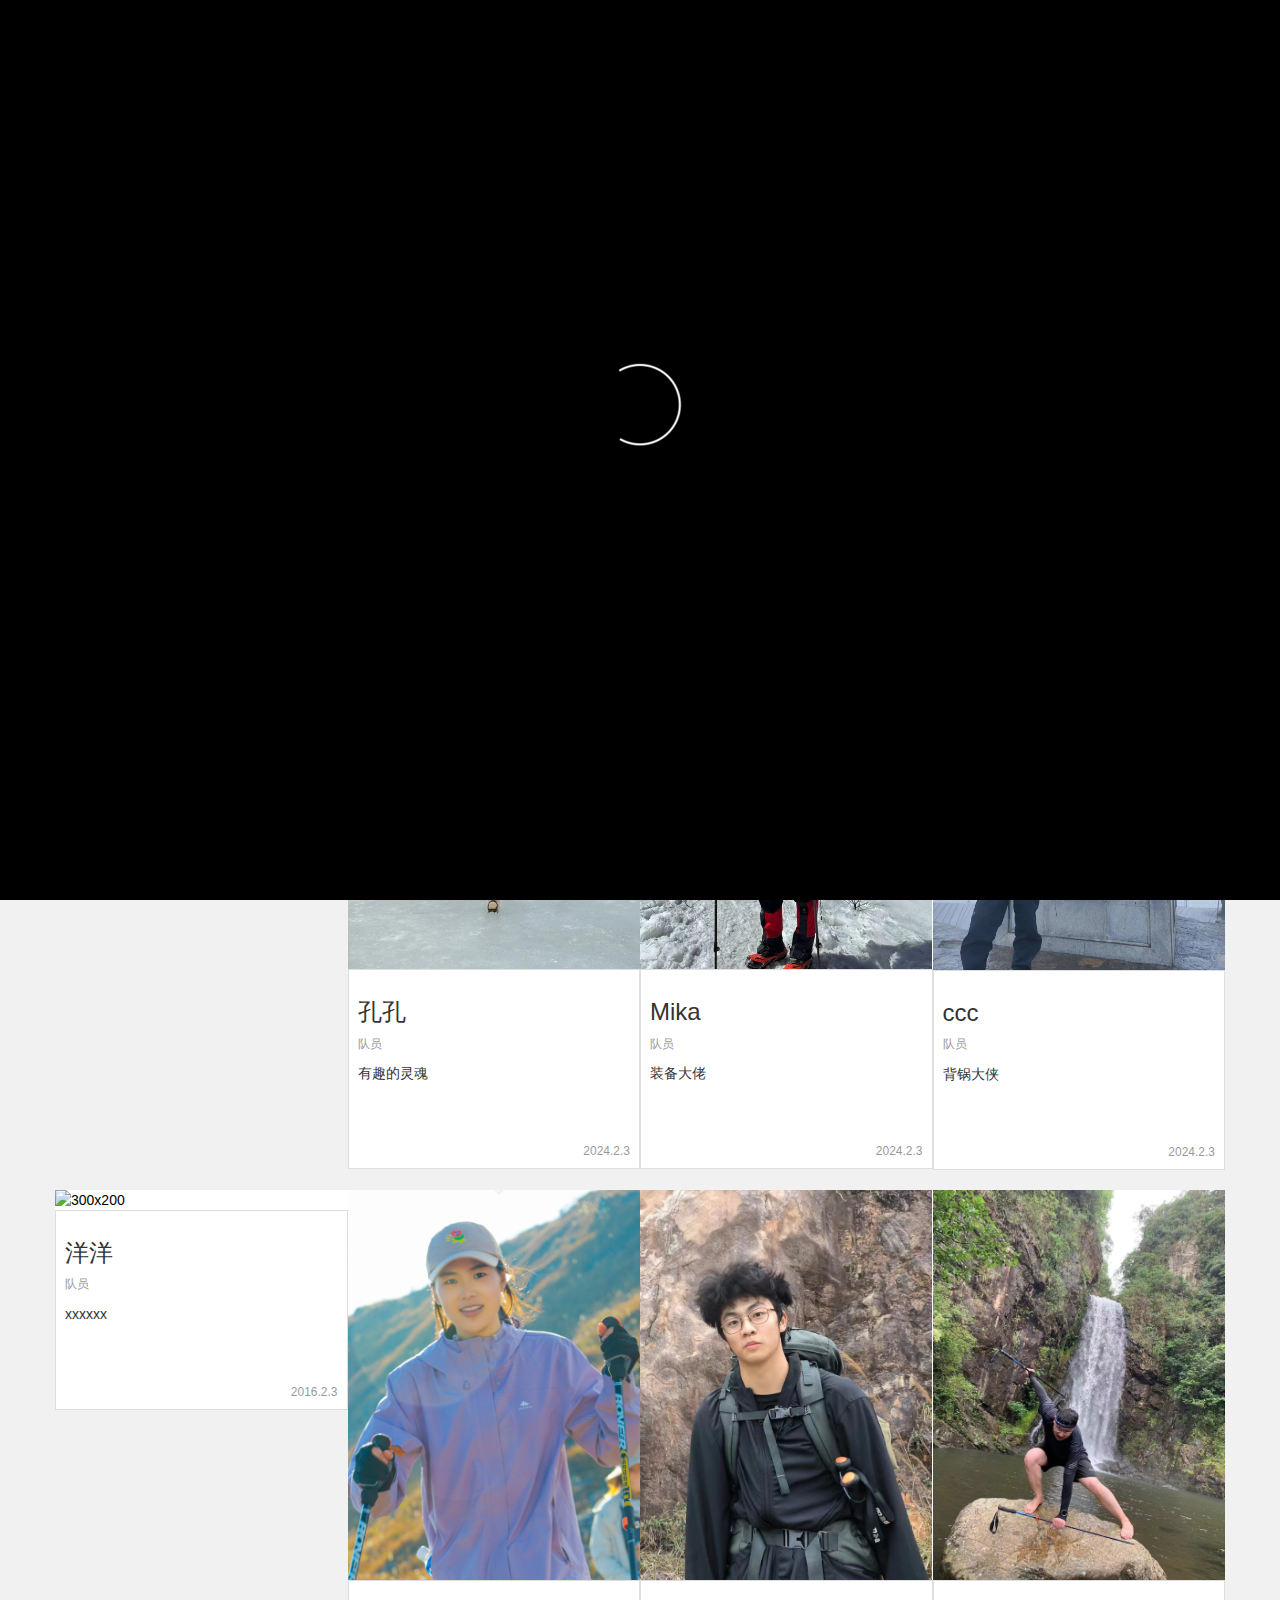
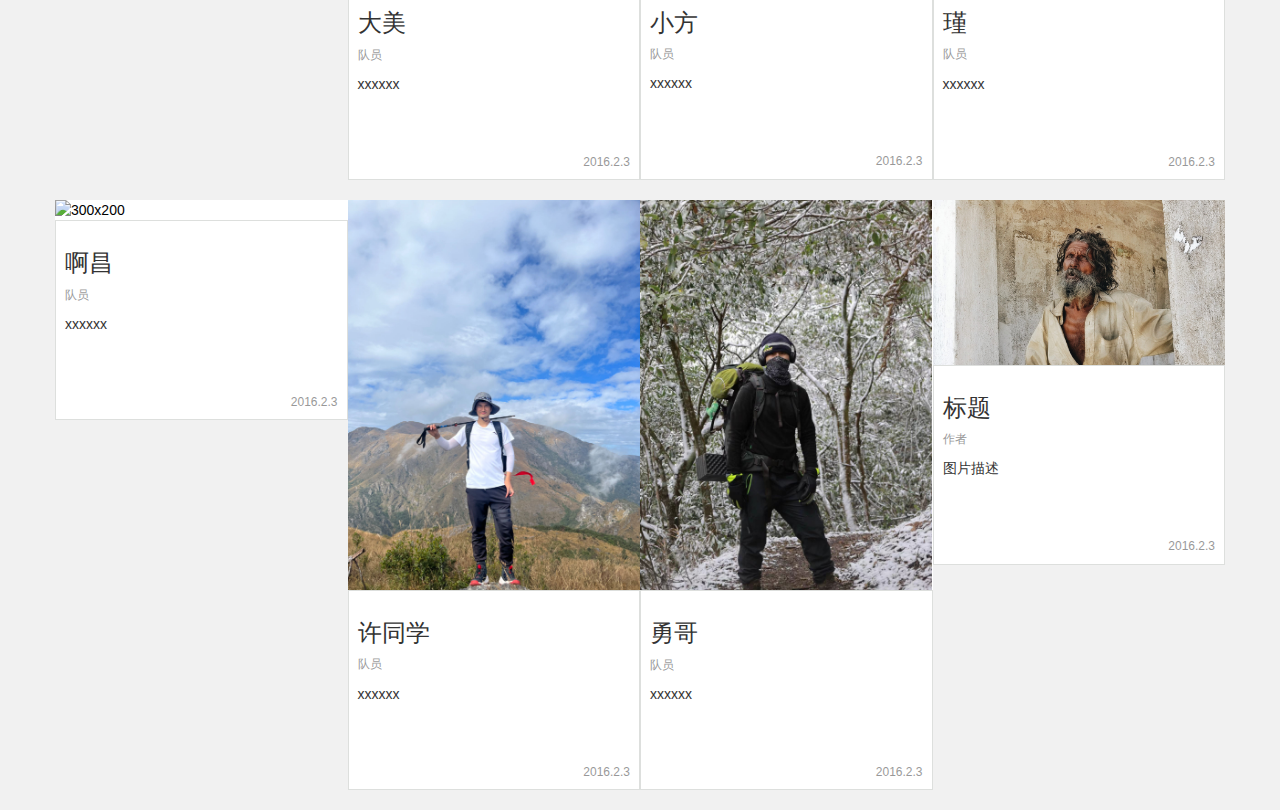
==== commit bdc46d40: "1" ====
--- a/index.html
+++ b/index.html
@@ -128,7 +128,7 @@
 																					}'>
         <div class="poster-btn poster-prev-btn"></div>
         <ul class="poster-list" style="list-style: none">
-            <li class="poster-item"><a href="#"><img src="images/news1.jpg" width="100%" height="100%"></a><div class="news-message"><div class="title"><p class="p-title">狮子口</p></div><div class="area"><p>狮子口 justo odio, dapibus ac facilisis in, egestas eget quam. Donec id elit non mi porta gravida at eget metus. Nullam id dolor id nibh ultricies vehicula ut id elit.</p></div></div></li>
+            <li class="poster-item"><a href="#"><img src="images/journey/WechatIMG335.jpg" width="100%" height="100%"></a></li>
             <li class="poster-item"><a href="#"><img src="images/news2.jpg" width="100%" height="100%"></a><div class="news-message"><div class="title"><p class="p-title">八面山</p></div><div class="area"><p>八面山 justo odio, dapibus ac facilisis in, egestas eget quam. Donec id elit non mi porta gravida at eget metus. Nullam id dolor id nibh ultricies vehicula ut id elit.</p></div></div></li>
             <li class="poster-item"><a href="#"><img src="images/news3.jpg" width="100%" height="100%"></a><div class="news-message"><div class="title"><p class="p-title">黄牛石</p></div><div class="area"><p>黄牛石 justo odio, dapibus ac facilisis in, egestas eget quam. Donec id elit non mi porta gravida at eget metus. Nullam id dolor id nibh ultricies vehicula ut id elit.</p></div></div></li>
             <li class="poster-item"><a href="#"><img src="images/news4.jpg" width="100%" height="100%"></a><div class="news-message"><div class="title"><p class="p-title">麦理浩径</p></div><div class="area"><p>麦理浩径 justo odio, dapibus ac facilisis in, egestas eget quam. Donec id elit non mi porta gravida at eget metus. Nullam id dolor id nibh ultricies vehicula ut id elit.</p></div></div></li>
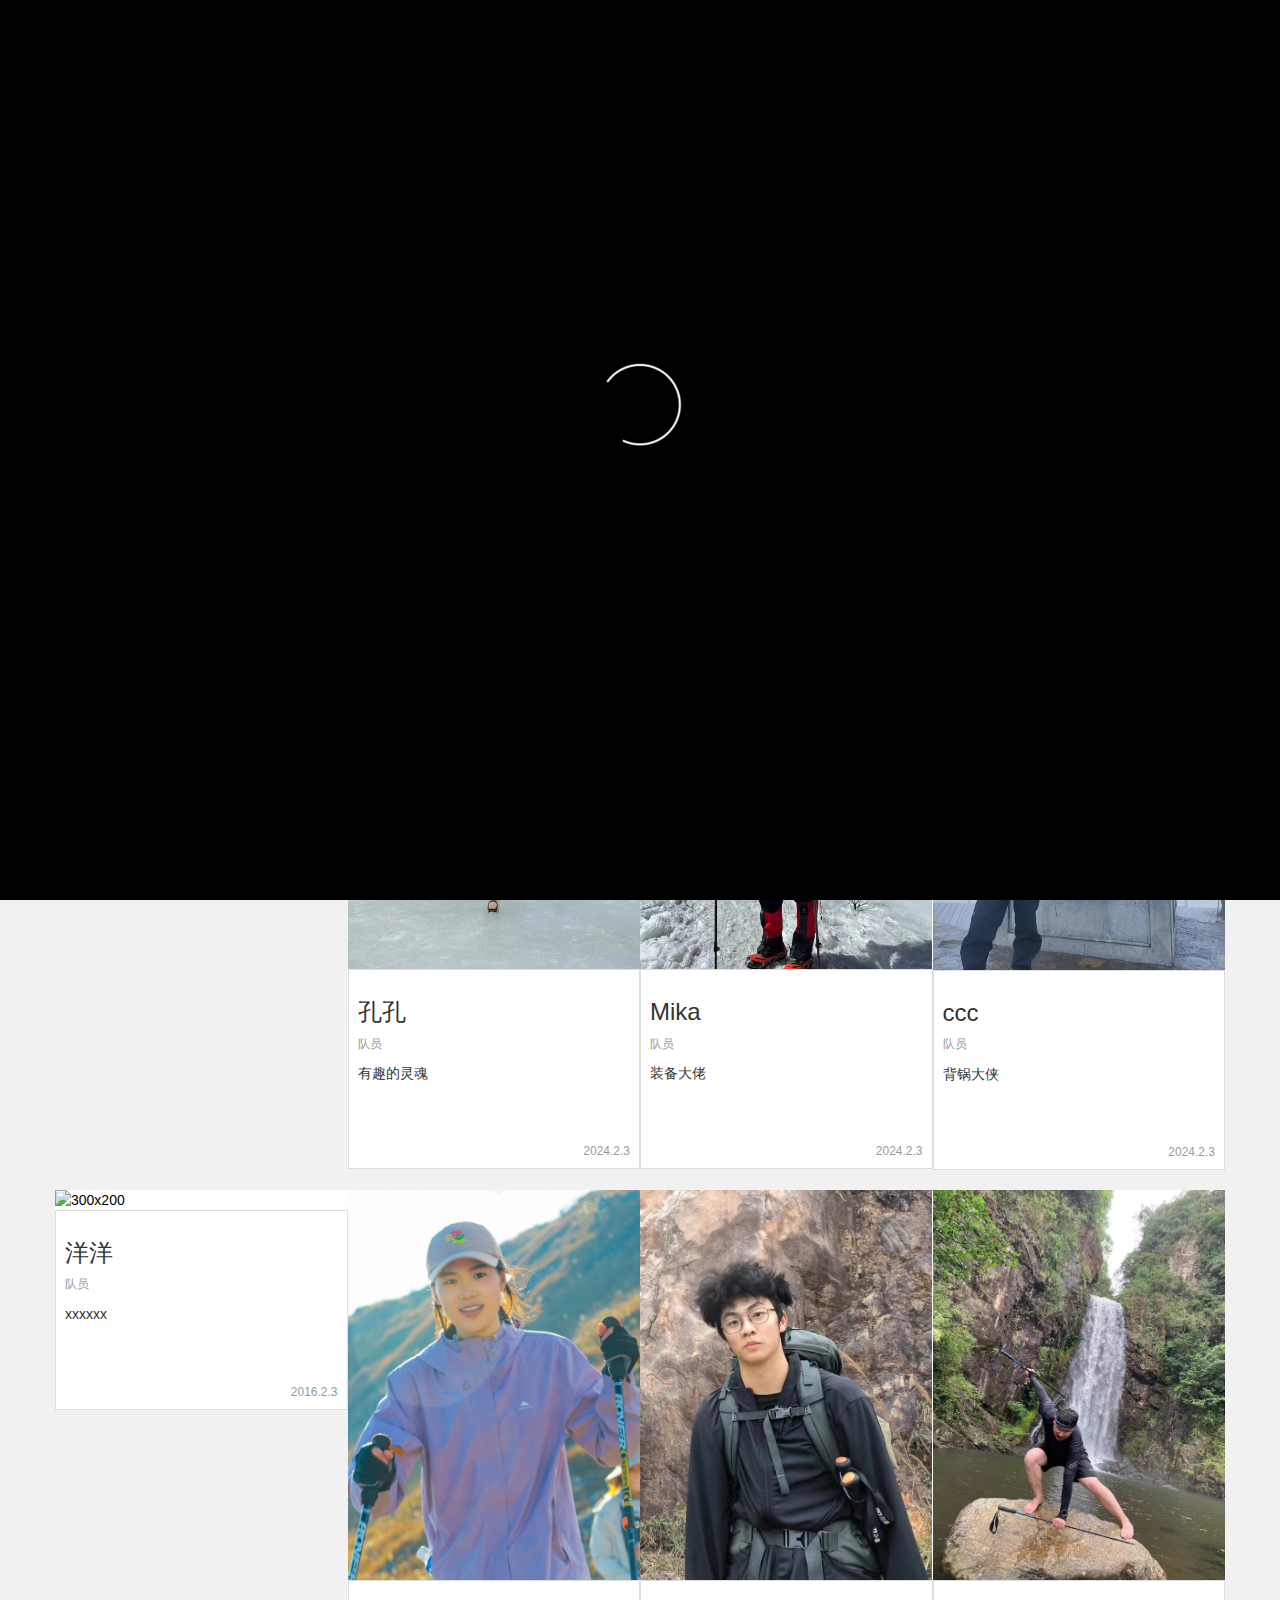
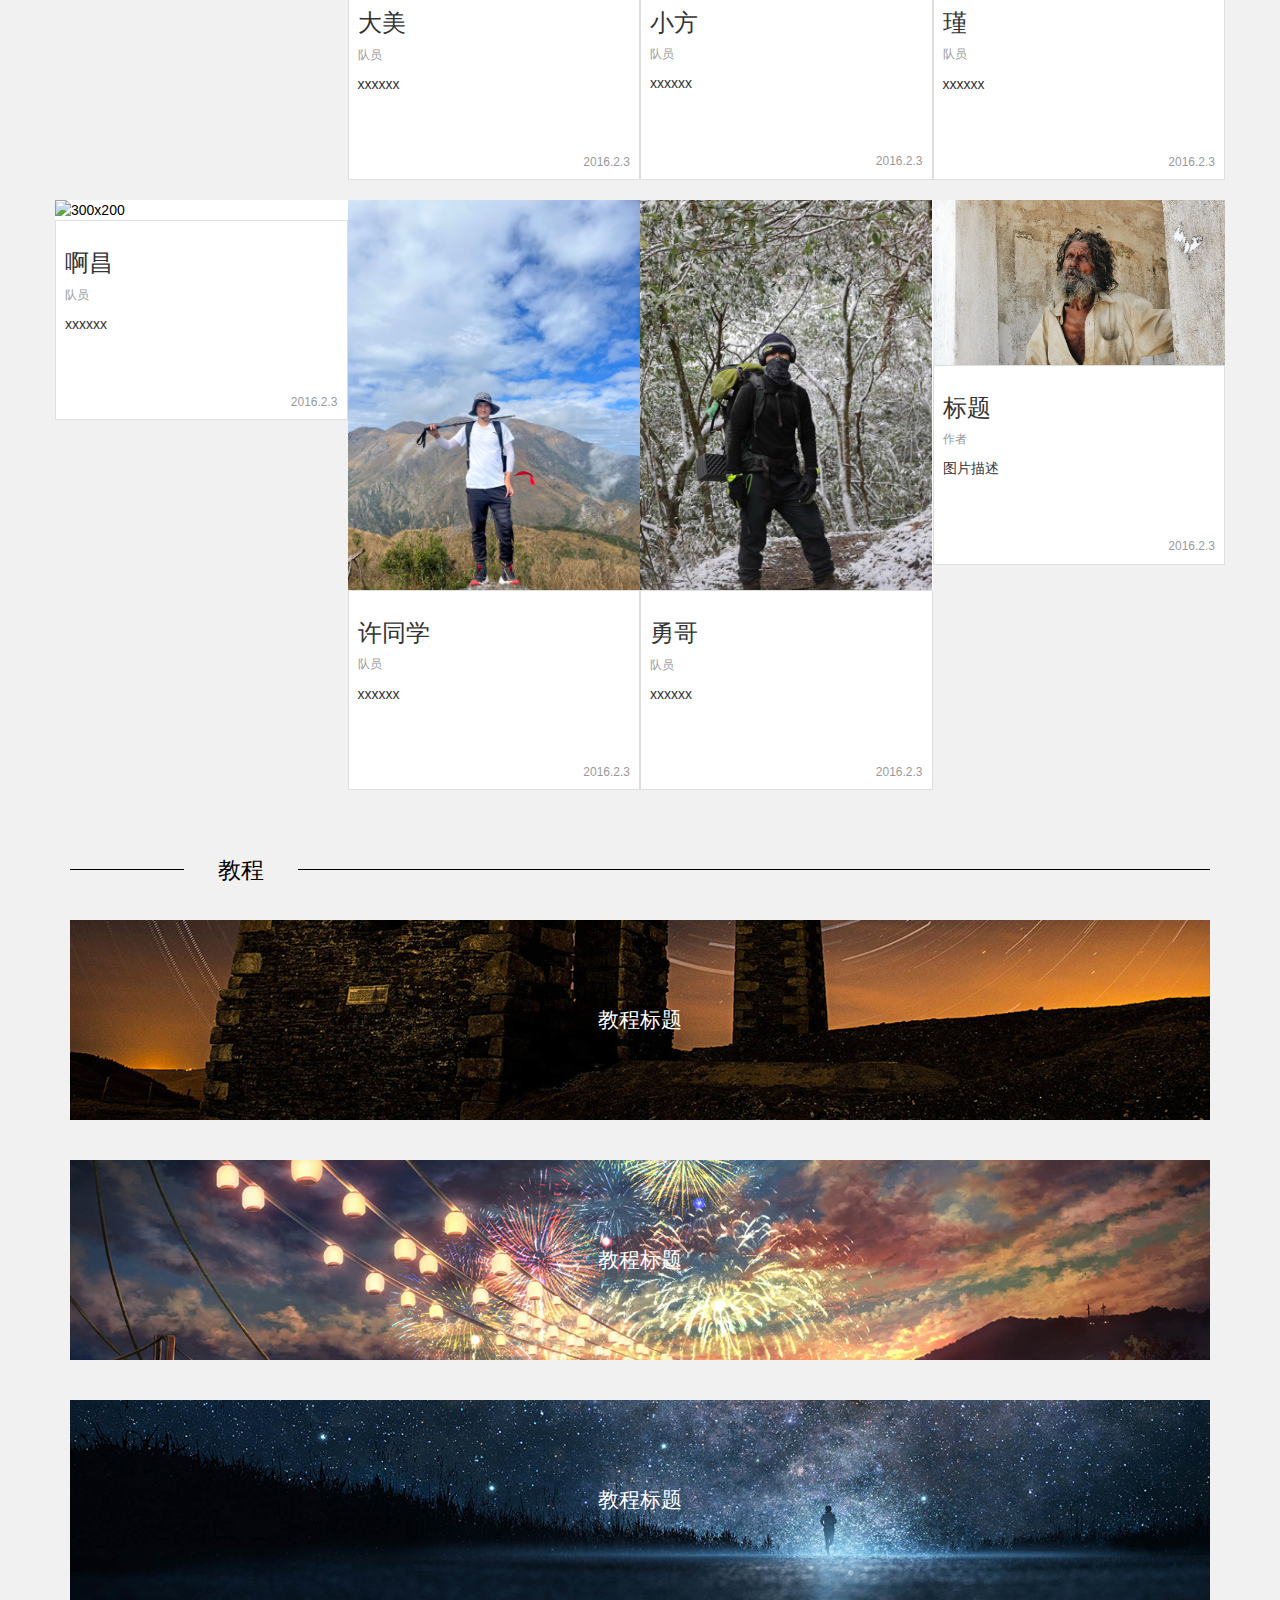
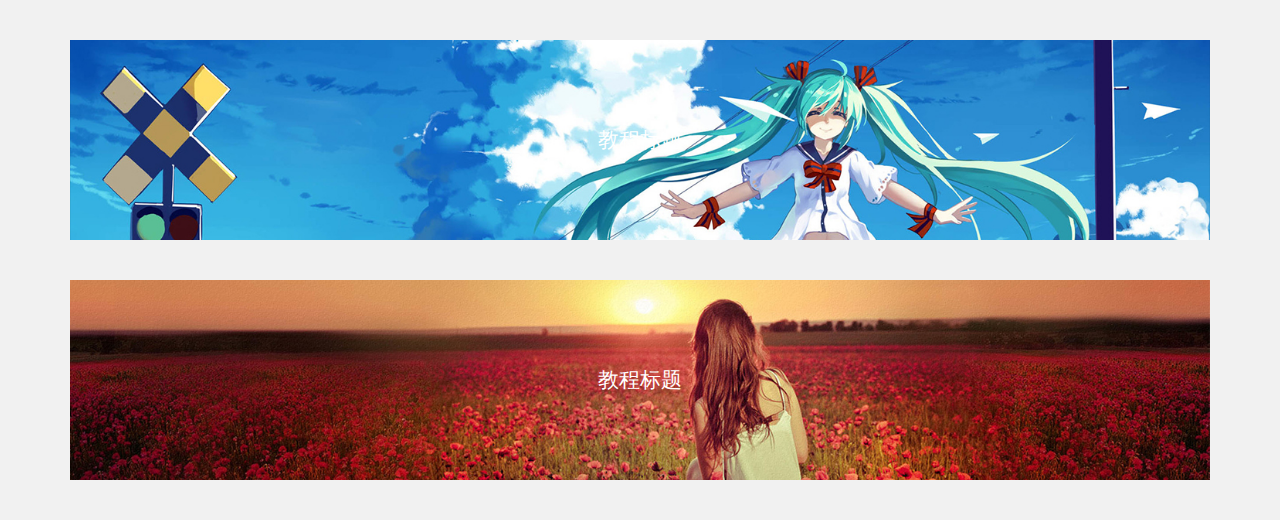
==== commit 6002e20a: "1" ====
--- a/index.html
+++ b/index.html
@@ -490,7 +490,7 @@
             </div>
         </div>
     </div>
-</section>
+</section> -->
 <section id="strategy">
     <div class="container">
         <div class="row clearfix">
@@ -555,7 +555,7 @@
             </div>
         </div>
     </div>
-</section> -->
+</section>
 <!-- <section id="footer">
     <footer>
         <div class="top"><a href="#nav-main" id="top-button" onfocus="this.blur();"><img src="images/返回顶部.png"></a></div>
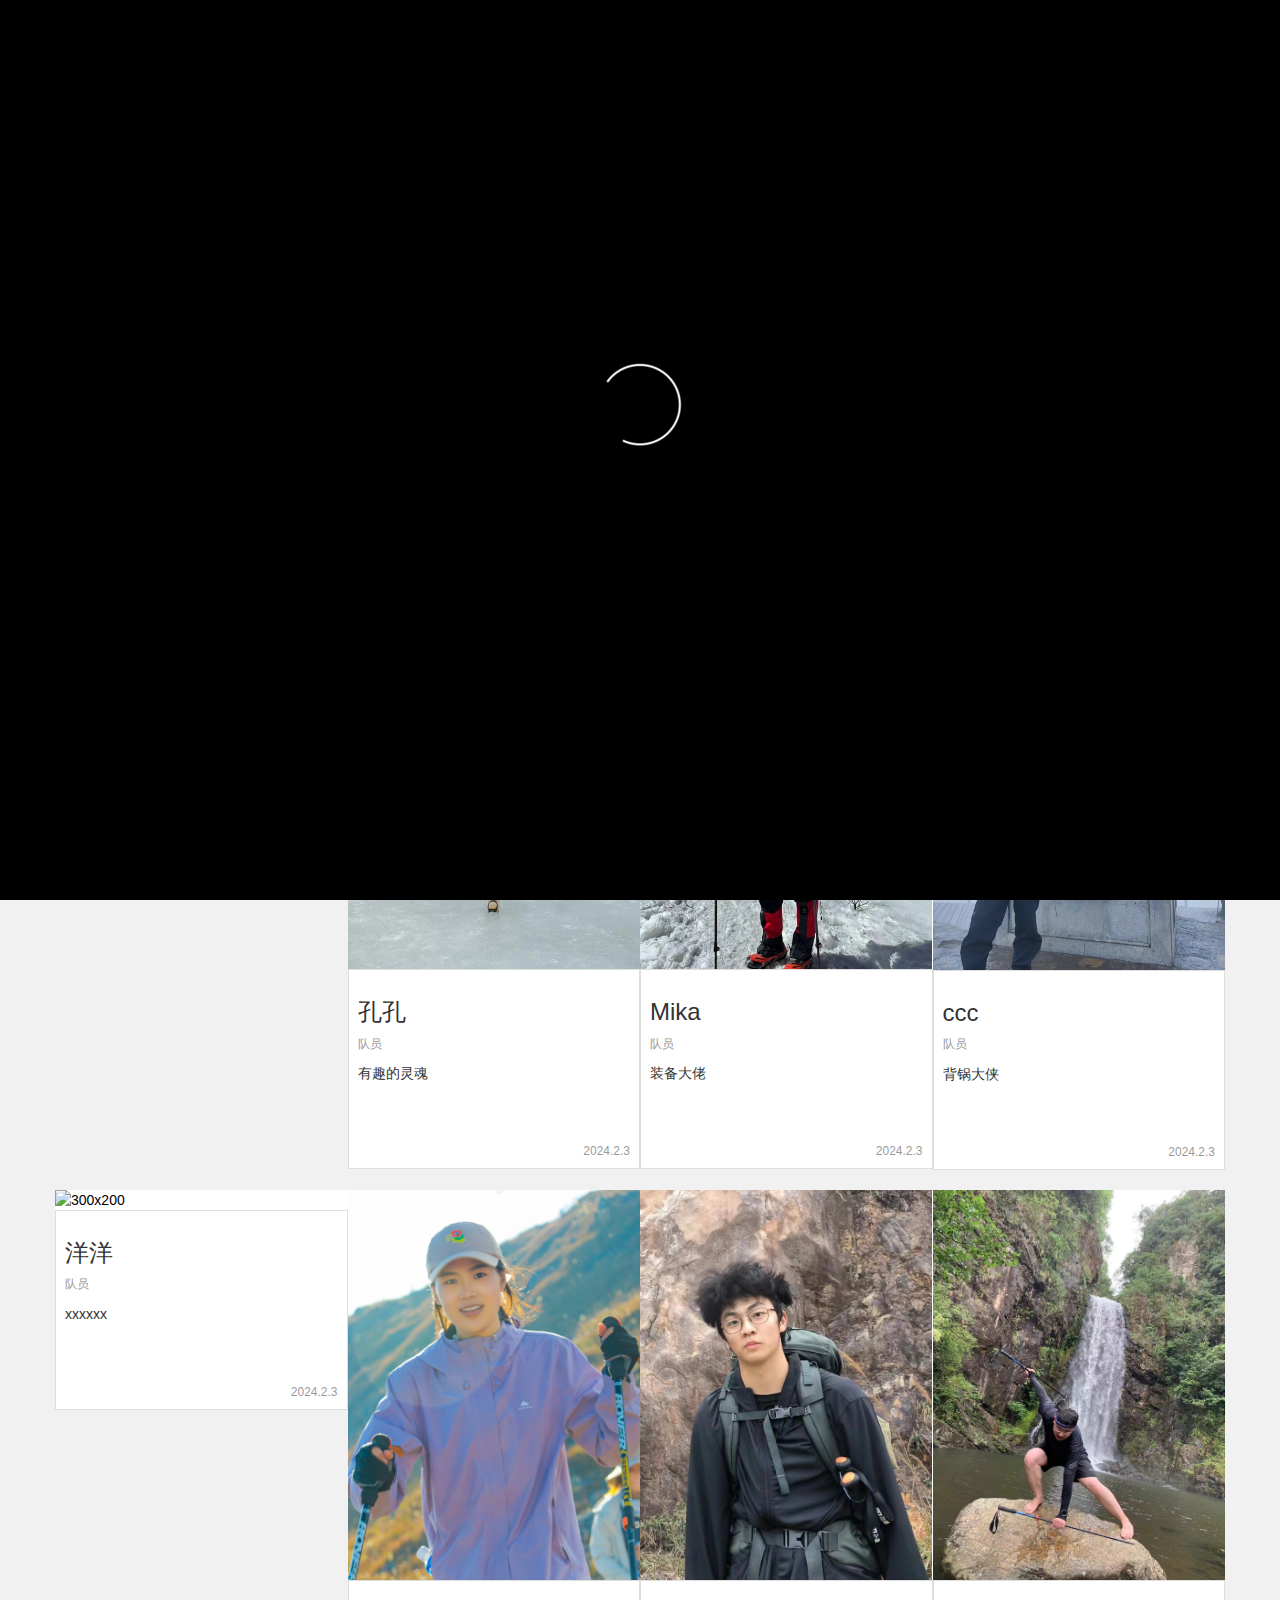
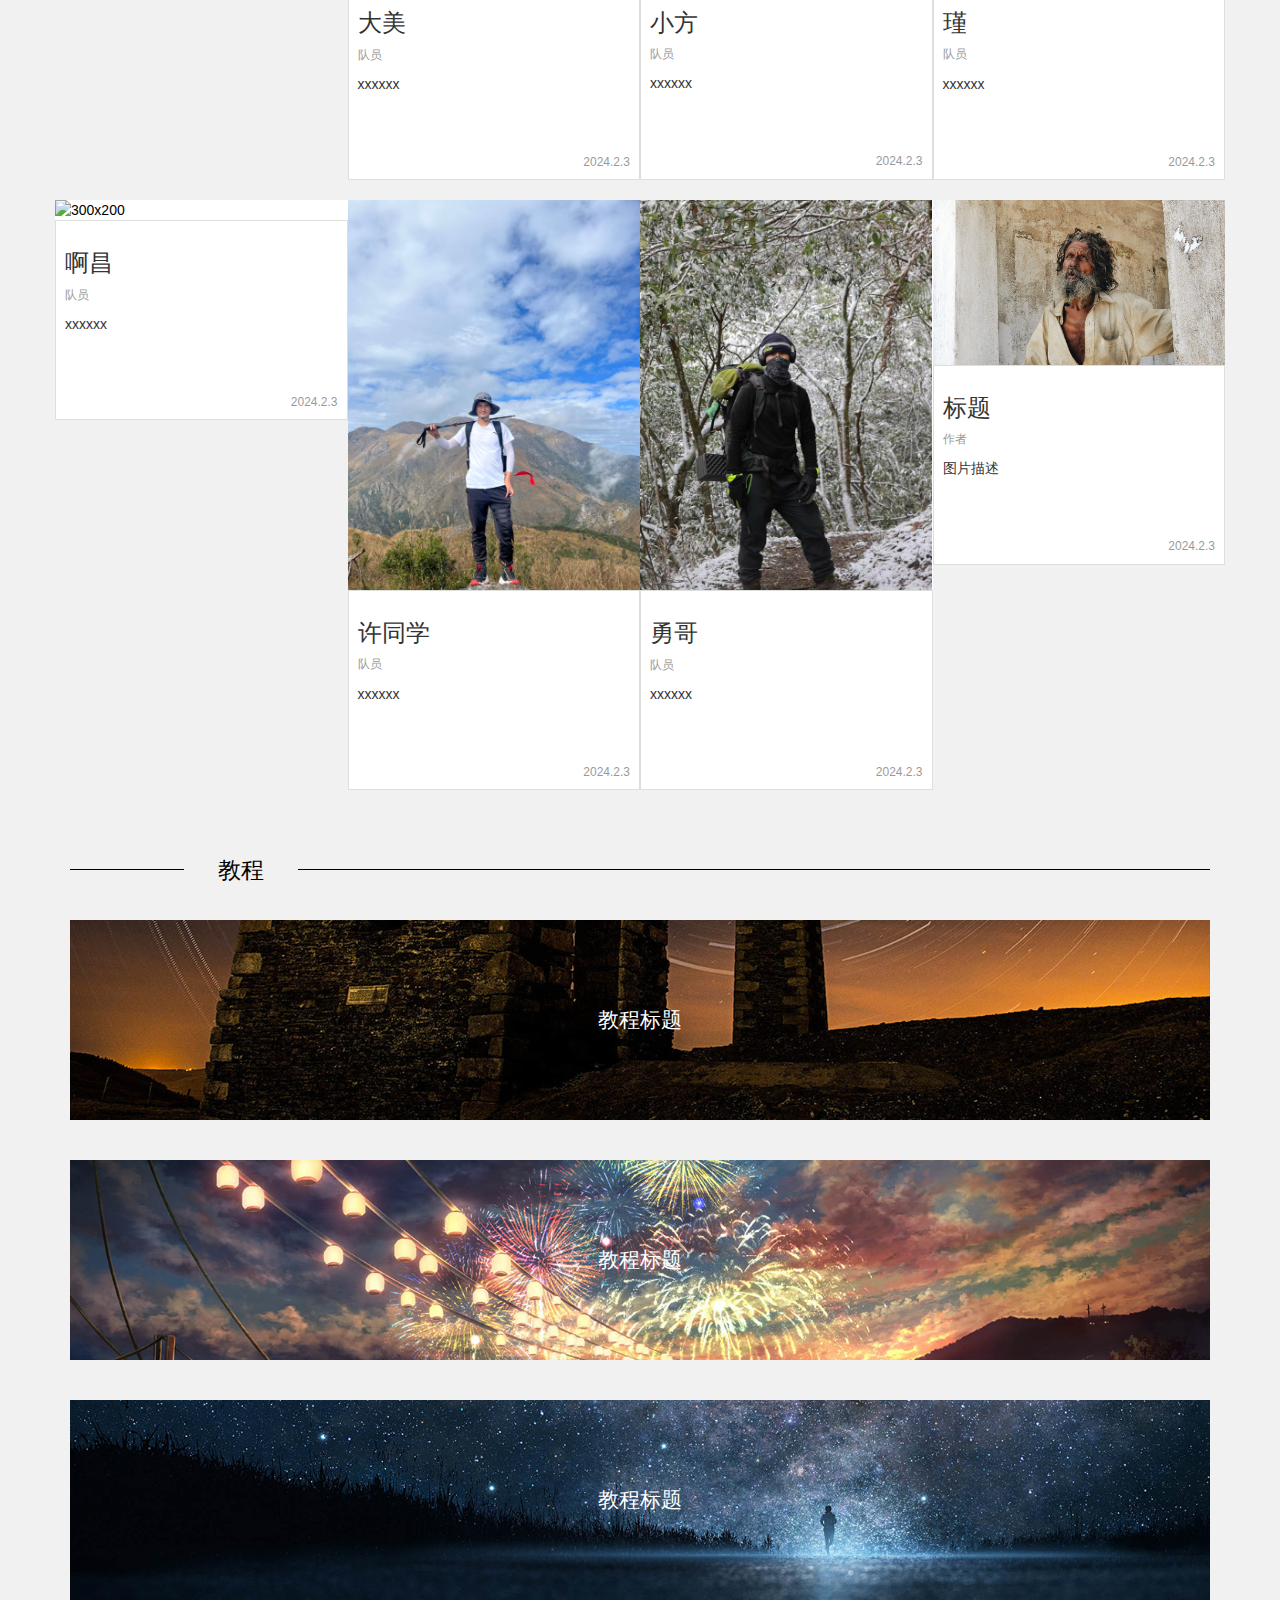
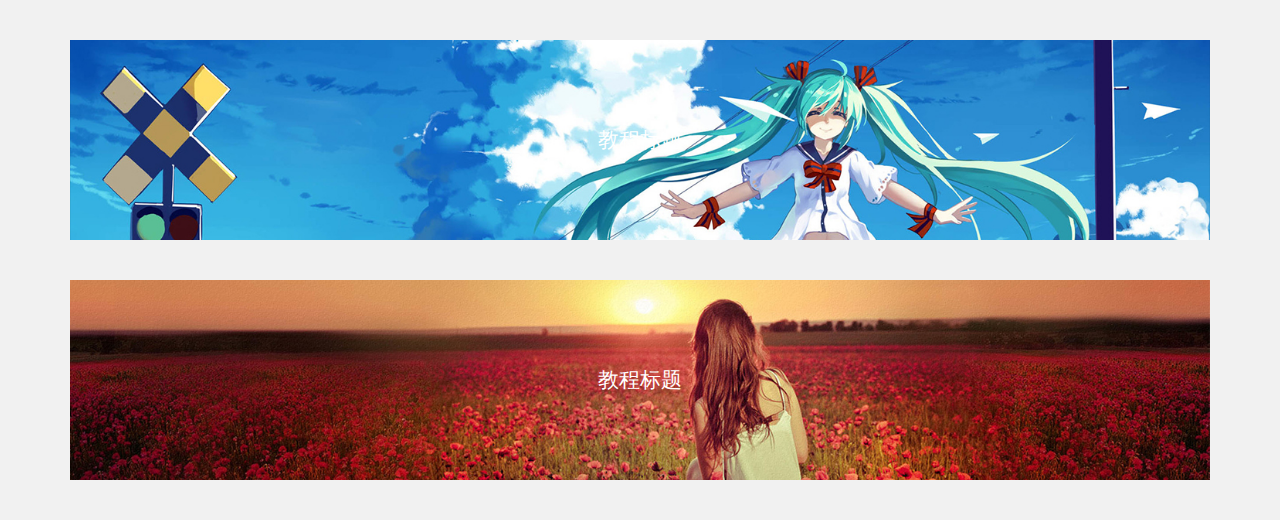
==== commit 4620640d: "1" ====
--- a/index.html
+++ b/index.html
@@ -129,14 +129,14 @@
         <div class="poster-btn poster-prev-btn"></div>
         <ul class="poster-list" style="list-style: none">
             <li class="poster-item"><a href="#"><img src="images/journey/WechatIMG335.jpg" width="100%" height="100%"></a></li>
-            <li class="poster-item"><a href="#"><img src="images/news2.jpg" width="100%" height="100%"></a><div class="news-message"><div class="title"><p class="p-title">八面山</p></div><div class="area"><p>八面山 justo odio, dapibus ac facilisis in, egestas eget quam. Donec id elit non mi porta gravida at eget metus. Nullam id dolor id nibh ultricies vehicula ut id elit.</p></div></div></li>
-            <li class="poster-item"><a href="#"><img src="images/news3.jpg" width="100%" height="100%"></a><div class="news-message"><div class="title"><p class="p-title">黄牛石</p></div><div class="area"><p>黄牛石 justo odio, dapibus ac facilisis in, egestas eget quam. Donec id elit non mi porta gravida at eget metus. Nullam id dolor id nibh ultricies vehicula ut id elit.</p></div></div></li>
-            <li class="poster-item"><a href="#"><img src="images/news4.jpg" width="100%" height="100%"></a><div class="news-message"><div class="title"><p class="p-title">麦理浩径</p></div><div class="area"><p>麦理浩径 justo odio, dapibus ac facilisis in, egestas eget quam. Donec id elit non mi porta gravida at eget metus. Nullam id dolor id nibh ultricies vehicula ut id elit.</p></div></div></li>
-            <li class="poster-item"><a href="#"><img src="images/news5.jpg" width="100%" height="100%"></a><div class="news-message"><div class="title"><p class="p-title">齐云山</p></div><div class="area"><p>齐云山 justo odio, dapibus ac facilisis in, egestas eget quam. Donec id elit non mi porta gravida at eget metus. Nullam id dolor id nibh ultricies vehicula ut id elit.</p></div></div></li>
-            <li class="poster-item"><a href="#"><img src="images/news2.jpg" width="100%" height="100%"></a><div class="news-message"><div class="title"><p class="p-title">烂头岭</p></div><div class="area"><p>烂头岭 justo odio, dapibus ac facilisis in, egestas eget quam. Donec id elit non mi porta gravida at eget metus. Nullam id dolor id nibh ultricies vehicula ut id elit.</p></div></div></li>
-            <li class="poster-item"><a href="#"><img src="images/news3.jpg" width="100%" height="100%"></a><div class="news-message"><div class="title"><p class="p-title">武功山</p></div><div class="area"><p>武功山 justo odio, dapibus ac facilisis in, egestas eget quam. Donec id elit non mi porta gravida at eget metus. Nullam id dolor id nibh ultricies vehicula ut id elit.</p></div></div></li>
-            <li class="poster-item"><a href="#"><img src="images/news4.jpg" width="100%" height="100%"></a><div class="news-message"><div class="title"><p class="p-title">三分石</p></div><div class="area"><p>三分石 justo odio, dapibus ac facilisis in, egestas eget quam. Donec id elit non mi porta gravida at eget metus. Nullam id dolor id nibh ultricies vehicula ut id elit.</p></div></div></li>
-            <li class="poster-item"><a href="#"><img src="images/news5.jpg" width="100%" height="100%"></a><div class="news-message"><div class="title"><p class="p-title">天堂岭</p></div><div class="area"><p>天堂岭 justo odio, dapibus ac facilisis in, egestas eget quam. Donec id elit non mi porta gravida at eget metus. Nullam id dolor id nibh ultricies vehicula ut id elit.</p></div></div></li>
+            <li class="poster-item"><a href="#"><img src="images/journey/journey_01.jpg" width="100%" height="100%"></a><div class="news-message"><div class="title"><p class="p-title"></p></div><div class="area"><p>麦理浩径</p></div></div></li>
+            <li class="poster-item"><a href="#"><img src="images/journey/journey_02.jpg" width="100%" height="100%"></a><div class="news-message"><div class="title"><p class="p-title"></p></div><div class="area"><p>狮子口</p></div></div></li>
+            <li class="poster-item"><a href="#"><img src="images/journey/journey_03.jpg" width="100%" height="100%"></a><div class="news-message"><div class="title"><p class="p-title"></p></div><div class="area"><p>八面山</p></div></div></li>
+            <li class="poster-item"><a href="#"><img src="images/journey/journey_07.jpg" width="100%" height="100%"></a><div class="news-message"><div class="title"><p class="p-title"></p></div><div class="area"><p>三分石</p></div></div></li>
+            <li class="poster-item"><a href="#"><img src="images/journey/journey_05.jpg" width="100%" height="100%"></a><div class="news-message"><div class="title"><p class="p-title"></p></div><div class="area"><p>黄牛石</p></div></div></li>
+            <li class="poster-item"><a href="#"><img src="images/journey/journey_06.jpg" width="100%" height="100%"></a><div class="news-message"><div class="title"><p class="p-title"></p></div><div class="area"><p>天堂岭</p></div></div></li>
+            <li class="poster-item"><a href="#"><img src="images/journey/journey_08.jpg" width="100%" height="100%"></a><div class="news-message"><div class="title"><p class="p-title"></p></div><div class="area"><p>望郎归</p></div></div></li>
+            <li class="poster-item"><a href="#"><img src="images/journey/journey_09.jpg" width="100%" height="100%"></a><div class="news-message"><div class="title"><p class="p-title"></p></div><div class="area"><p>烂头岭</p></div></div></li>
         </ul>
         <div class="poster-btn poster-next-btn" ></div>
     </div>
@@ -174,7 +174,7 @@
                                         队长
                                     </p>
                                     <p class="p-text">
-                                        英俊的皮囊
+                                        领队兼摄影兼飞手
                                     </p>
                                     <p class="p-time">
                                         2024.2.3
@@ -272,7 +272,7 @@
                                         xxxxxx
                                     </p>
                                     <p class="p-time">
-                                        2016.2.3
+                                        2024.2.3
                                     </p>
                                 </div>
                             </div>
@@ -294,7 +294,7 @@
                                         xxxxxx
                                     </p>
                                     <p class="p-time">
-                                        2016.2.3
+                                        2024.2.3
                                     </p>
                                 </div>
                             </div>
@@ -316,7 +316,7 @@
                                         xxxxxx
                                     </p>
                                     <p class="p-time">
-                                        2016.2.3
+                                        2024.2.3
                                     </p>
                                 </div>
                             </div>
@@ -338,7 +338,7 @@
                                         xxxxxx
                                     </p>
                                     <p class="p-time">
-                                        2016.2.3
+                                        2024.2.3
                                     </p>
                                 </div>
                             </div>
@@ -368,7 +368,7 @@
                                         xxxxxx
                                     </p>
                                     <p class="p-time">
-                                        2016.2.3
+                                        2024.2.3
                                     </p>
                                 </div>
                             </div>
@@ -390,7 +390,7 @@
                                         xxxxxx
                                     </p>
                                     <p class="p-time">
-                                        2016.2.3
+                                        2024.2.3
                                     </p>
                                 </div>
                             </div>
@@ -412,7 +412,7 @@
                                         xxxxxx
                                     </p>
                                     <p class="p-time">
-                                        2016.2.3
+                                        2024.2.3
                                     </p>
                                 </div>
                             </div>
@@ -434,7 +434,7 @@
                                         图片描述
                                     </p>
                                     <p class="p-time">
-                                        2016.2.3
+                                        2024.2.3
                                     </p>
                                 </div>
                             </div>
